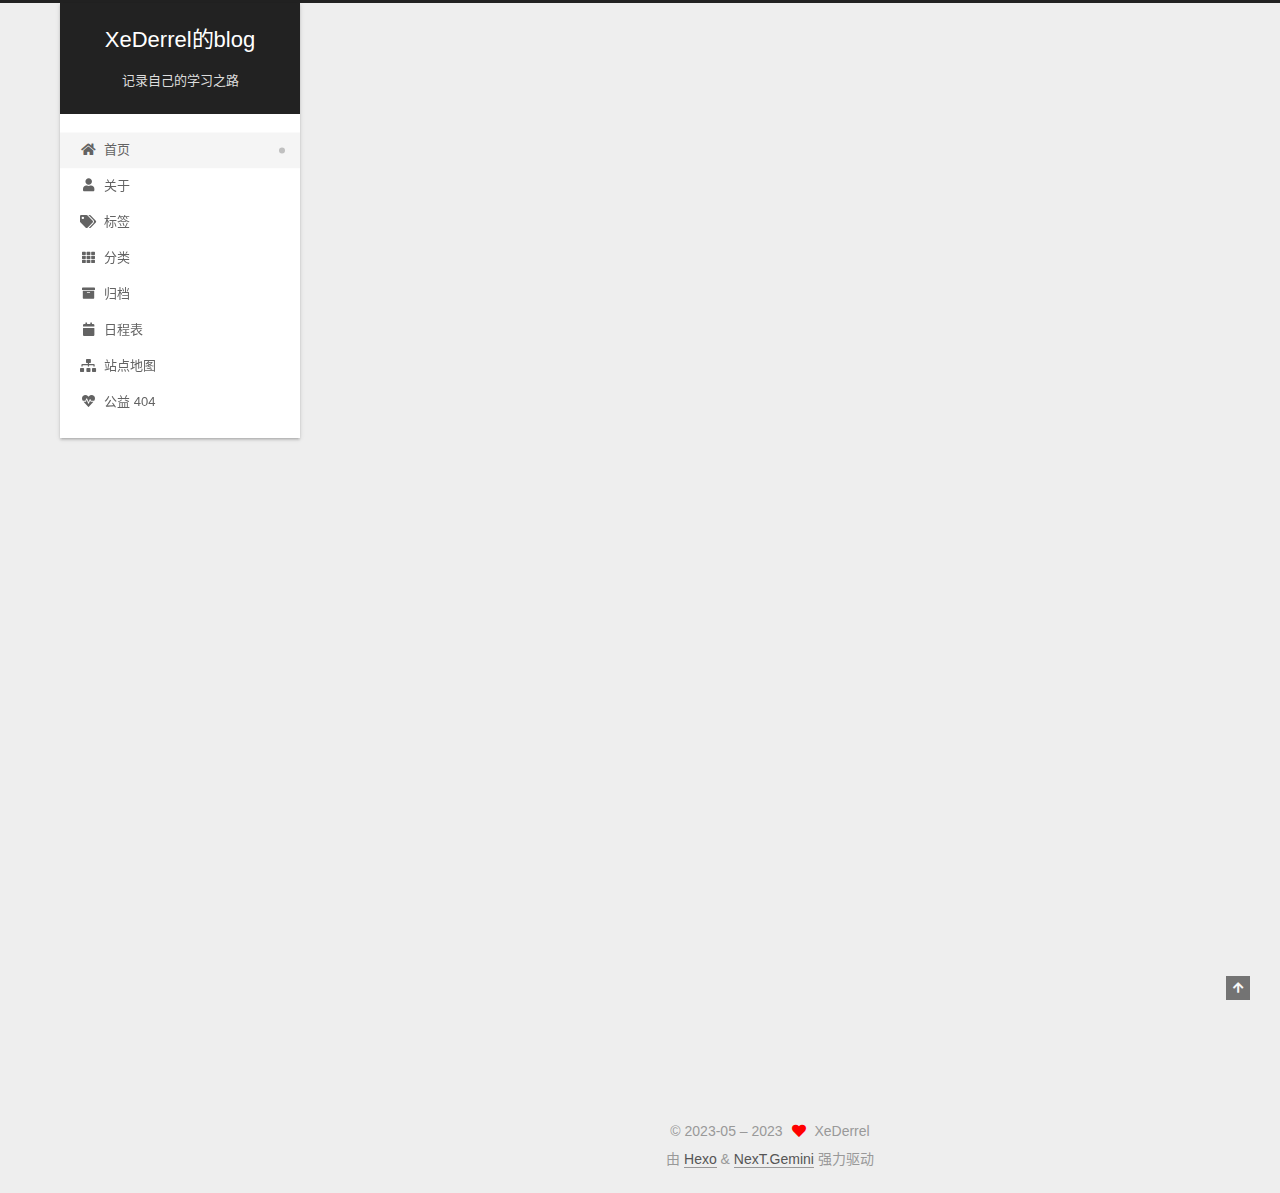
==== index.html @ 1aca056d "Site updated: 2023-05-08 15:03:20" ====
<!DOCTYPE html>
<html lang="zh-CN">
<head>
  <meta charset="UTF-8">
<meta name="viewport" content="width=device-width, initial-scale=1, maximum-scale=2">
<meta name="theme-color" content="#222">
<meta name="generator" content="Hexo 6.3.0">
  <link rel="apple-touch-icon" sizes="180x180" href="/images/apple-touch-icon-next.png">
  <link rel="icon" type="image/png" sizes="32x32" href="/images/favicon-32x32-next.png">
  <link rel="icon" type="image/png" sizes="16x16" href="/images/favicon-16x16-next.png">
  <link rel="mask-icon" href="/images/logo.svg" color="#222">

<link rel="stylesheet" href="/css/main.css">


<link rel="stylesheet" href="/lib/font-awesome/css/all.min.css">

<script id="hexo-configurations">
    var NexT = window.NexT || {};
    var CONFIG = {"hostname":"example.com","root":"/","scheme":"Gemini","version":"7.8.0","exturl":false,"sidebar":{"position":"left","display":"post","padding":18,"offset":12,"onmobile":false},"copycode":{"enable":false,"show_result":false,"style":null},"back2top":{"enable":true,"sidebar":false,"scrollpercent":false},"bookmark":{"enable":false,"color":"#222","save":"auto"},"fancybox":false,"mediumzoom":false,"lazyload":false,"pangu":false,"comments":{"style":"tabs","active":null,"storage":true,"lazyload":false,"nav":null},"algolia":{"hits":{"per_page":10},"labels":{"input_placeholder":"Search for Posts","hits_empty":"We didn't find any results for the search: ${query}","hits_stats":"${hits} results found in ${time} ms"}},"localsearch":{"enable":false,"trigger":"auto","top_n_per_article":1,"unescape":false,"preload":false},"motion":{"enable":true,"async":false,"transition":{"post_block":"fadeIn","post_header":"slideDownIn","post_body":"slideDownIn","coll_header":"slideLeftIn","sidebar":"slideUpIn"}}};
  </script>

  <meta name="description" content="坚持才是王道，沉淀！！！">
<meta property="og:type" content="website">
<meta property="og:title" content="XeDerrel的blog">
<meta property="og:url" content="http://example.com/index.html">
<meta property="og:site_name" content="XeDerrel的blog">
<meta property="og:description" content="坚持才是王道，沉淀！！！">
<meta property="og:locale" content="zh_CN">
<meta property="article:author" content="XeDerrel">
<meta name="twitter:card" content="summary">

<link rel="canonical" href="http://example.com/">


<script id="page-configurations">
  // https://hexo.io/docs/variables.html
  CONFIG.page = {
    sidebar: "",
    isHome : true,
    isPost : false,
    lang   : 'zh-CN'
  };
</script>

  <title>XeDerrel的blog</title>
  






  <noscript>
  <style>
  .use-motion .brand,
  .use-motion .menu-item,
  .sidebar-inner,
  .use-motion .post-block,
  .use-motion .pagination,
  .use-motion .comments,
  .use-motion .post-header,
  .use-motion .post-body,
  .use-motion .collection-header { opacity: initial; }

  .use-motion .site-title,
  .use-motion .site-subtitle {
    opacity: initial;
    top: initial;
  }

  .use-motion .logo-line-before i { left: initial; }
  .use-motion .logo-line-after i { right: initial; }
  </style>
</noscript>

</head>

<body itemscope itemtype="http://schema.org/WebPage">
  <div class="container use-motion">
    <div class="headband"></div>

    <header class="header" itemscope itemtype="http://schema.org/WPHeader">
      <div class="header-inner"><div class="site-brand-container">
  <div class="site-nav-toggle">
    <div class="toggle" aria-label="切换导航栏">
      <span class="toggle-line toggle-line-first"></span>
      <span class="toggle-line toggle-line-middle"></span>
      <span class="toggle-line toggle-line-last"></span>
    </div>
  </div>

  <div class="site-meta">

    <a href="/" class="brand" rel="start">
      <span class="logo-line-before"><i></i></span>
      <h1 class="site-title">XeDerrel的blog</h1>
      <span class="logo-line-after"><i></i></span>
    </a>
      <p class="site-subtitle" itemprop="description">记录自己的学习之路</p>
  </div>

  <div class="site-nav-right">
    <div class="toggle popup-trigger">
    </div>
  </div>
</div>




<nav class="site-nav">
  <ul id="menu" class="main-menu menu">
        <li class="menu-item menu-item-home">

    <a href="/" rel="section"><i class="fa fa-home fa-fw"></i>首页</a>

  </li>
        <li class="menu-item menu-item-about">

    <a href="/about/" rel="section"><i class="fa fa-user fa-fw"></i>关于</a>

  </li>
        <li class="menu-item menu-item-tags">

    <a href="/tags/" rel="section"><i class="fa fa-tags fa-fw"></i>标签</a>

  </li>
        <li class="menu-item menu-item-categories">

    <a href="/categories/" rel="section"><i class="fa fa-th fa-fw"></i>分类</a>

  </li>
        <li class="menu-item menu-item-archives">

    <a href="/archives/" rel="section"><i class="fa fa-archive fa-fw"></i>归档</a>

  </li>
        <li class="menu-item menu-item-schedule">

    <a href="/schedule/" rel="section"><i class="fa fa-calendar fa-fw"></i>日程表</a>

  </li>
        <li class="menu-item menu-item-sitemap">

    <a href="/sitemap.xml" rel="section"><i class="fa fa-sitemap fa-fw"></i>站点地图</a>

  </li>
        <li class="menu-item menu-item-commonweal">

    <a href="/404/" rel="section"><i class="fa fa-heartbeat fa-fw"></i>公益 404</a>

  </li>
  </ul>
</nav>




</div>
    </header>

    
  <div class="back-to-top">
    <i class="fa fa-arrow-up"></i>
    <span>0%</span>
  </div>


    <main class="main">
      <div class="main-inner">
        <div class="content-wrap">
          

          <div class="content index posts-expand">
            
      
  
  
  <article itemscope itemtype="http://schema.org/Article" class="post-block" lang="zh-CN">
    <link itemprop="mainEntityOfPage" href="http://example.com/2023/05/08/hello-world/">

    <span hidden itemprop="author" itemscope itemtype="http://schema.org/Person">
      <meta itemprop="image" content="/images/avatar.gif">
      <meta itemprop="name" content="XeDerrel">
      <meta itemprop="description" content="坚持才是王道，沉淀！！！">
    </span>

    <span hidden itemprop="publisher" itemscope itemtype="http://schema.org/Organization">
      <meta itemprop="name" content="XeDerrel的blog">
    </span>
      <header class="post-header">
        <h2 class="post-title" itemprop="name headline">
          
            <a href="/2023/05/08/hello-world/" class="post-title-link" itemprop="url">Hello World</a>
        </h2>

        <div class="post-meta">
            <span class="post-meta-item">
              <span class="post-meta-item-icon">
                <i class="far fa-calendar"></i>
              </span>
              <span class="post-meta-item-text">发表于</span>

              <time title="创建时间：2023-05-08 13:26:46" itemprop="dateCreated datePublished" datetime="2023-05-08T13:26:46+08:00">2023-05-08</time>
            </span>

          

        </div>
      </header>

    
    
    
    <div class="post-body" itemprop="articleBody">

      
          <p>Welcome to <a target="_blank" rel="noopener" href="https://hexo.io/">Hexo</a>! This is your very first post. Check <a target="_blank" rel="noopener" href="https://hexo.io/docs/">documentation</a> for more info. If you get any problems when using Hexo, you can find the answer in <a target="_blank" rel="noopener" href="https://hexo.io/docs/troubleshooting.html">troubleshooting</a> or you can ask me on <a target="_blank" rel="noopener" href="https://github.com/hexojs/hexo/issues">GitHub</a>.</p>
<h2 id="Quick-Start"><a href="#Quick-Start" class="headerlink" title="Quick Start"></a>Quick Start</h2><h3 id="Create-a-new-post"><a href="#Create-a-new-post" class="headerlink" title="Create a new post"></a>Create a new post</h3><figure class="highlight bash"><table><tr><td class="gutter"><pre><span class="line">1</span><br></pre></td><td class="code"><pre><span class="line">$ hexo new <span class="string">&quot;My New Post&quot;</span></span><br></pre></td></tr></table></figure>

<p>More info: <a target="_blank" rel="noopener" href="https://hexo.io/docs/writing.html">Writing</a></p>
<h3 id="Run-server"><a href="#Run-server" class="headerlink" title="Run server"></a>Run server</h3><figure class="highlight bash"><table><tr><td class="gutter"><pre><span class="line">1</span><br></pre></td><td class="code"><pre><span class="line">$ hexo server</span><br></pre></td></tr></table></figure>

<p>More info: <a target="_blank" rel="noopener" href="https://hexo.io/docs/server.html">Server</a></p>
<h3 id="Generate-static-files"><a href="#Generate-static-files" class="headerlink" title="Generate static files"></a>Generate static files</h3><figure class="highlight bash"><table><tr><td class="gutter"><pre><span class="line">1</span><br></pre></td><td class="code"><pre><span class="line">$ hexo generate</span><br></pre></td></tr></table></figure>

<p>More info: <a target="_blank" rel="noopener" href="https://hexo.io/docs/generating.html">Generating</a></p>
<h3 id="Deploy-to-remote-sites"><a href="#Deploy-to-remote-sites" class="headerlink" title="Deploy to remote sites"></a>Deploy to remote sites</h3><figure class="highlight bash"><table><tr><td class="gutter"><pre><span class="line">1</span><br></pre></td><td class="code"><pre><span class="line">$ hexo deploy</span><br></pre></td></tr></table></figure>

<p>More info: <a target="_blank" rel="noopener" href="https://hexo.io/docs/one-command-deployment.html">Deployment</a></p>

      
    </div>

    
    
    
      <footer class="post-footer">
        <div class="post-eof"></div>
      </footer>
  </article>
  
  
  


  



          </div>
          

<script>
  window.addEventListener('tabs:register', () => {
    let { activeClass } = CONFIG.comments;
    if (CONFIG.comments.storage) {
      activeClass = localStorage.getItem('comments_active') || activeClass;
    }
    if (activeClass) {
      let activeTab = document.querySelector(`a[href="#comment-${activeClass}"]`);
      if (activeTab) {
        activeTab.click();
      }
    }
  });
  if (CONFIG.comments.storage) {
    window.addEventListener('tabs:click', event => {
      if (!event.target.matches('.tabs-comment .tab-content .tab-pane')) return;
      let commentClass = event.target.classList[1];
      localStorage.setItem('comments_active', commentClass);
    });
  }
</script>

        </div>
          
  
  <div class="toggle sidebar-toggle">
    <span class="toggle-line toggle-line-first"></span>
    <span class="toggle-line toggle-line-middle"></span>
    <span class="toggle-line toggle-line-last"></span>
  </div>

  <aside class="sidebar">
    <div class="sidebar-inner">

      <ul class="sidebar-nav motion-element">
        <li class="sidebar-nav-toc">
          文章目录
        </li>
        <li class="sidebar-nav-overview">
          站点概览
        </li>
      </ul>

      <!--noindex-->
      <div class="post-toc-wrap sidebar-panel">
      </div>
      <!--/noindex-->

      <div class="site-overview-wrap sidebar-panel">
        <div class="site-author motion-element" itemprop="author" itemscope itemtype="http://schema.org/Person">
    <img class="site-author-image" itemprop="image" alt="XeDerrel"
      src="/images/avatar.gif">
  <p class="site-author-name" itemprop="name">XeDerrel</p>
  <div class="site-description" itemprop="description">坚持才是王道，沉淀！！！</div>
</div>
<div class="site-state-wrap motion-element">
  <nav class="site-state">
      <div class="site-state-item site-state-posts">
          <a href="/archives/">
        
          <span class="site-state-item-count">1</span>
          <span class="site-state-item-name">日志</span>
        </a>
      </div>
  </nav>
</div>



      </div>

    </div>
  </aside>
  <div id="sidebar-dimmer"></div>


      </div>
    </main>

    <footer class="footer">
      <div class="footer-inner">
        

        

<div class="copyright">
  
  &copy; 2023-05 – 
  <span itemprop="copyrightYear">2023</span>
  <span class="with-love">
    <i class="fa fa-heart"></i>
  </span>
  <span class="author" itemprop="copyrightHolder">XeDerrel</span>
</div>
  <div class="powered-by">由 <a href="https://hexo.io/" class="theme-link" rel="noopener" target="_blank">Hexo</a> & <a href="https://theme-next.org/" class="theme-link" rel="noopener" target="_blank">NexT.Gemini</a> 强力驱动
  </div>

        








      </div>
    </footer>
  </div>

  
  <script src="/lib/anime.min.js"></script>
  <script src="/lib/velocity/velocity.min.js"></script>
  <script src="/lib/velocity/velocity.ui.min.js"></script>

<script src="/js/utils.js"></script>

<script src="/js/motion.js"></script>


<script src="/js/schemes/pisces.js"></script>


<script src="/js/next-boot.js"></script>




  















  

  

</body>
</html>
---- css/main.css ----
:root {
  --body-bg-color: #eee;
  --content-bg-color: #fff;
  --card-bg-color: #f5f5f5;
  --text-color: #555;
  --blockquote-color: #666;
  --link-color: #555;
  --link-hover-color: #222;
  --brand-color: #fff;
  --brand-hover-color: #fff;
  --table-row-odd-bg-color: #f9f9f9;
  --table-row-hover-bg-color: #f5f5f5;
  --menu-item-bg-color: #f5f5f5;
  --btn-default-bg: #fff;
  --btn-default-color: #555;
  --btn-default-border-color: #555;
  --btn-default-hover-bg: #222;
  --btn-default-hover-color: #fff;
  --btn-default-hover-border-color: #222;
}
html {
  line-height: 1.15; /* 1 */
  -webkit-text-size-adjust: 100%; /* 2 */
}
body {
  margin: 0;
}
main {
  display: block;
}
h1 {
  font-size: 2em;
  margin: 0.67em 0;
}
hr {
  box-sizing: content-box; /* 1 */
  height: 0; /* 1 */
  overflow: visible; /* 2 */
}
pre {
  font-family: monospace, monospace; /* 1 */
  font-size: 1em; /* 2 */
}
a {
  background: transparent;
}
abbr[title] {
  border-bottom: none; /* 1 */
  text-decoration: underline; /* 2 */
  text-decoration: underline dotted; /* 2 */
}
b,
strong {
  font-weight: bolder;
}
code,
kbd,
samp {
  font-family: monospace, monospace; /* 1 */
  font-size: 1em; /* 2 */
}
small {
  font-size: 80%;
}
sub,
sup {
  font-size: 75%;
  line-height: 0;
  position: relative;
  vertical-align: baseline;
}
sub {
  bottom: -0.25em;
}
sup {
  top: -0.5em;
}
img {
  border-style: none;
}
button,
input,
optgroup,
select,
textarea {
  font-family: inherit; /* 1 */
  font-size: 100%; /* 1 */
  line-height: 1.15; /* 1 */
  margin: 0; /* 2 */
}
button,
input {
/* 1 */
  overflow: visible;
}
button,
select {
/* 1 */
  text-transform: none;
}
button,
[type='button'],
[type='reset'],
[type='submit'] {
  -webkit-appearance: button;
}
button::-moz-focus-inner,
[type='button']::-moz-focus-inner,
[type='reset']::-moz-focus-inner,
[type='submit']::-moz-focus-inner {
  border-style: none;
  padding: 0;
}
button:-moz-focusring,
[type='button']:-moz-focusring,
[type='reset']:-moz-focusring,
[type='submit']:-moz-focusring {
  outline: 1px dotted ButtonText;
}
fieldset {
  padding: 0.35em 0.75em 0.625em;
}
legend {
  box-sizing: border-box; /* 1 */
  color: inherit; /* 2 */
  display: table; /* 1 */
  max-width: 100%; /* 1 */
  padding: 0; /* 3 */
  white-space: normal; /* 1 */
}
progress {
  vertical-align: baseline;
}
textarea {
  overflow: auto;
}
[type='checkbox'],
[type='radio'] {
  box-sizing: border-box; /* 1 */
  padding: 0; /* 2 */
}
[type='number']::-webkit-inner-spin-button,
[type='number']::-webkit-outer-spin-button {
  height: auto;
}
[type='search'] {
  outline-offset: -2px; /* 2 */
  -webkit-appearance: textfield; /* 1 */
}
[type='search']::-webkit-search-decoration {
  -webkit-appearance: none;
}
::-webkit-file-upload-button {
  font: inherit; /* 2 */
  -webkit-appearance: button; /* 1 */
}
details {
  display: block;
}
summary {
  display: list-item;
}
template {
  display: none;
}
[hidden] {
  display: none;
}
::selection {
  background: #262a30;
  color: #eee;
}
html,
body {
  height: 100%;
}
body {
  background: var(--body-bg-color);
  color: var(--text-color);
  font-family: 'Lato', "PingFang SC", "Microsoft YaHei", sans-serif;
  font-size: 1em;
  line-height: 2;
}
@media (max-width: 991px) {
  body {
    padding-left: 0 !important;
    padding-right: 0 !important;
  }
}
h1,
h2,
h3,
h4,
h5,
h6 {
  font-family: 'Lato', "PingFang SC", "Microsoft YaHei", sans-serif;
  font-weight: bold;
  line-height: 1.5;
  margin: 20px 0 15px;
}
h1 {
  font-size: 1.5em;
}
h2 {
  font-size: 1.375em;
}
h3 {
  font-size: 1.25em;
}
h4 {
  font-size: 1.125em;
}
h5 {
  font-size: 1em;
}
h6 {
  font-size: 0.875em;
}
p {
  margin: 0 0 20px 0;
}
a,
span.exturl {
  border-bottom: 1px solid #999;
  color: var(--link-color);
  outline: 0;
  text-decoration: none;
  overflow-wrap: break-word;
  word-wrap: break-word;
  cursor: pointer;
}
a:hover,
span.exturl:hover {
  border-bottom-color: var(--link-hover-color);
  color: var(--link-hover-color);
}
iframe,
img,
video {
  display: block;
  margin-left: auto;
  margin-right: auto;
  max-width: 100%;
}
hr {
  background-image: repeating-linear-gradient(-45deg, #ddd, #ddd 4px, transparent 4px, transparent 8px);
  border: 0;
  height: 3px;
  margin: 40px 0;
}
blockquote {
  border-left: 4px solid #ddd;
  color: var(--blockquote-color);
  margin: 0;
  padding: 0 15px;
}
blockquote cite::before {
  content: '-';
  padding: 0 5px;
}
dt {
  font-weight: bold;
}
dd {
  margin: 0;
  padding: 0;
}
kbd {
  background-color: #f5f5f5;
  background-image: linear-gradient(#eee, #fff, #eee);
  border: 1px solid #ccc;
  border-radius: 0.2em;
  box-shadow: 0.1em 0.1em 0.2em rgba(0,0,0,0.1);
  color: #555;
  font-family: inherit;
  padding: 0.1em 0.3em;
  white-space: nowrap;
}
.table-container {
  overflow: auto;
}
table {
  border-collapse: collapse;
  border-spacing: 0;
  font-size: 0.875em;
  margin: 0 0 20px 0;
  width: 100%;
}
tbody tr:nth-of-type(odd) {
  background: var(--table-row-odd-bg-color);
}
tbody tr:hover {
  background: var(--table-row-hover-bg-color);
}
caption,
th,
td {
  font-weight: normal;
  padding: 8px;
  vertical-align: middle;
}
th,
td {
  border: 1px solid #ddd;
  border-bottom: 3px solid #ddd;
}
th {
  font-weight: 700;
  padding-bottom: 10px;
}
td {
  border-bottom-width: 1px;
}
.btn {
  background: var(--btn-default-bg);
  border: 2px solid var(--btn-default-border-color);
  border-radius: 2px;
  color: var(--btn-default-color);
  display: inline-block;
  font-size: 0.875em;
  line-height: 2;
  padding: 0 20px;
  text-decoration: none;
  transition-property: background-color;
  transition-delay: 0s;
  transition-duration: 0.2s;
  transition-timing-function: ease-in-out;
}
.btn:hover {
  background: var(--btn-default-hover-bg);
  border-color: var(--btn-default-hover-border-color);
  color: var(--btn-default-hover-color);
}
.btn + .btn {
  margin: 0 0 8px 8px;
}
.btn .fa-fw {
  text-align: left;
  width: 1.285714285714286em;
}
.toggle {
  line-height: 0;
}
.toggle .toggle-line {
  background: #fff;
  display: inline-block;
  height: 2px;
  left: 0;
  position: relative;
  top: 0;
  transition: all 0.4s;
  vertical-align: top;
  width: 100%;
}
.toggle .toggle-line:not(:first-child) {
  margin-top: 3px;
}
.toggle.toggle-arrow .toggle-line-first {
  left: 50%;
  top: 2px;
  transform: rotate(45deg);
  width: 50%;
}
.toggle.toggle-arrow .toggle-line-middle {
  left: 2px;
  width: 90%;
}
.toggle.toggle-arrow .toggle-line-last {
  left: 50%;
  top: -2px;
  transform: rotate(-45deg);
  width: 50%;
}
.toggle.toggle-close .toggle-line-first {
  transform: rotate(-45deg);
  top: 5px;
}
.toggle.toggle-close .toggle-line-middle {
  opacity: 0;
}
.toggle.toggle-close .toggle-line-last {
  transform: rotate(45deg);
  top: -5px;
}
.highlight,
pre {
  background: #f7f7f7;
  color: #4d4d4c;
  line-height: 1.6;
  margin: 0 auto 20px;
}
pre,
code {
  font-family: consolas, Menlo, monospace, "PingFang SC", "Microsoft YaHei";
}
code {
  background: #eee;
  border-radius: 3px;
  color: #555;
  padding: 2px 4px;
  overflow-wrap: break-word;
  word-wrap: break-word;
}
.highlight *::selection {
  background: #d6d6d6;
}
.highlight pre {
  border: 0;
  margin: 0;
  padding: 10px 0;
}
.highlight table {
  border: 0;
  margin: 0;
  width: auto;
}
.highlight td {
  border: 0;
  padding: 0;
}
.highlight figcaption {
  background: #eff2f3;
  color: #4d4d4c;
  display: flex;
  font-size: 0.875em;
  justify-content: space-between;
  line-height: 1.2;
  padding: 0.5em;
}
.highlight figcaption a {
  color: #4d4d4c;
}
.highlight figcaption a:hover {
  border-bottom-color: #4d4d4c;
}
.highlight .gutter {
  -moz-user-select: none;
  -ms-user-select: none;
  -webkit-user-select: none;
  user-select: none;
}
.highlight .gutter pre {
  background: #eff2f3;
  color: #869194;
  padding-left: 10px;
  padding-right: 10px;
  text-align: right;
}
.highlight .code pre {
  background: #f7f7f7;
  padding-left: 10px;
  width: 100%;
}
.gist table {
  width: auto;
}
.gist table td {
  border: 0;
}
pre {
  overflow: auto;
  padding: 10px;
}
pre code {
  background: none;
  color: #4d4d4c;
  font-size: 0.875em;
  padding: 0;
  text-shadow: none;
}
pre .deletion {
  background: #fdd;
}
pre .addition {
  background: #dfd;
}
pre .meta {
  color: #eab700;
  -moz-user-select: none;
  -ms-user-select: none;
  -webkit-user-select: none;
  user-select: none;
}
pre .comment {
  color: #8e908c;
}
pre .variable,
pre .attribute,
pre .tag,
pre .name,
pre .regexp,
pre .ruby .constant,
pre .xml .tag .title,
pre .xml .pi,
pre .xml .doctype,
pre .html .doctype,
pre .css .id,
pre .css .class,
pre .css .pseudo {
  color: #c82829;
}
pre .number,
pre .preprocessor,
pre .built_in,
pre .builtin-name,
pre .literal,
pre .params,
pre .constant,
pre .command {
  color: #f5871f;
}
pre .ruby .class .title,
pre .css .rules .attribute,
pre .string,
pre .symbol,
pre .value,
pre .inheritance,
pre .header,
pre .ruby .symbol,
pre .xml .cdata,
pre .special,
pre .formula {
  color: #718c00;
}
pre .title,
pre .css .hexcolor {
  color: #3e999f;
}
pre .function,
pre .python .decorator,
pre .python .title,
pre .ruby .function .title,
pre .ruby .title .keyword,
pre .perl .sub,
pre .javascript .title,
pre .coffeescript .title {
  color: #4271ae;
}
pre .keyword,
pre .javascript .function {
  color: #8959a8;
}
.blockquote-center {
  border-left: none;
  margin: 40px 0;
  padding: 0;
  position: relative;
  text-align: center;
}
.blockquote-center .fa {
  display: block;
  opacity: 0.6;
  position: absolute;
  width: 100%;
}
.blockquote-center .fa-quote-left {
  border-top: 1px solid #ccc;
  text-align: left;
  top: -20px;
}
.blockquote-center .fa-quote-right {
  border-bottom: 1px solid #ccc;
  text-align: right;
  bottom: -20px;
}
.blockquote-center p,
.blockquote-center div {
  text-align: center;
}
.post-body .group-picture img {
  margin: 0 auto;
  padding: 0 3px;
}
.group-picture-row {
  margin-bottom: 6px;
  overflow: hidden;
}
.group-picture-column {
  float: left;
  margin-bottom: 10px;
}
.post-body .label {
  color: #555;
  display: inline;
  padding: 0 2px;
}
.post-body .label.default {
  background: #f0f0f0;
}
.post-body .label.primary {
  background: #efe6f7;
}
.post-body .label.info {
  background: #e5f2f8;
}
.post-body .label.success {
  background: #e7f4e9;
}
.post-body .label.warning {
  background: #fcf6e1;
}
.post-body .label.danger {
  background: #fae8eb;
}
.post-body .tabs {
  margin-bottom: 20px;
}
.post-body .tabs,
.tabs-comment {
  display: block;
  padding-top: 10px;
  position: relative;
}
.post-body .tabs ul.nav-tabs,
.tabs-comment ul.nav-tabs {
  display: flex;
  flex-wrap: wrap;
  margin: 0;
  margin-bottom: -1px;
  padding: 0;
}
@media (max-width: 413px) {
  .post-body .tabs ul.nav-tabs,
  .tabs-comment ul.nav-tabs {
    display: block;
    margin-bottom: 5px;
  }
}
.post-body .tabs ul.nav-tabs li.tab,
.tabs-comment ul.nav-tabs li.tab {
  border-bottom: 1px solid #ddd;
  border-left: 1px solid transparent;
  border-right: 1px solid transparent;
  border-top: 3px solid transparent;
  flex-grow: 1;
  list-style-type: none;
  border-radius: 0 0 0 0;
}
@media (max-width: 413px) {
  .post-body .tabs ul.nav-tabs li.tab,
  .tabs-comment ul.nav-tabs li.tab {
    border-bottom: 1px solid transparent;
    border-left: 3px solid transparent;
    border-right: 1px solid transparent;
    border-top: 1px solid transparent;
  }
}
@media (max-width: 413px) {
  .post-body .tabs ul.nav-tabs li.tab,
  .tabs-comment ul.nav-tabs li.tab {
    border-radius: 0;
  }
}
.post-body .tabs ul.nav-tabs li.tab a,
.tabs-comment ul.nav-tabs li.tab a {
  border-bottom: initial;
  display: block;
  line-height: 1.8;
  outline: 0;
  padding: 0.25em 0.75em;
  text-align: center;
  transition-delay: 0s;
  transition-duration: 0.2s;
  transition-timing-function: ease-out;
}
.post-body .tabs ul.nav-tabs li.tab a i,
.tabs-comment ul.nav-tabs li.tab a i {
  width: 1.285714285714286em;
}
.post-body .tabs ul.nav-tabs li.tab.active,
.tabs-comment ul.nav-tabs li.tab.active {
  border-bottom: 1px solid transparent;
  border-left: 1px solid #ddd;
  border-right: 1px solid #ddd;
  border-top: 3px solid #fc6423;
}
@media (max-width: 413px) {
  .post-body .tabs ul.nav-tabs li.tab.active,
  .tabs-comment ul.nav-tabs li.tab.active {
    border-bottom: 1px solid #ddd;
    border-left: 3px solid #fc6423;
    border-right: 1px solid #ddd;
    border-top: 1px solid #ddd;
  }
}
.post-body .tabs ul.nav-tabs li.tab.active a,
.tabs-comment ul.nav-tabs li.tab.active a {
  color: var(--link-color);
  cursor: default;
}
.post-body .tabs .tab-content .tab-pane,
.tabs-comment .tab-content .tab-pane {
  border: 1px solid #ddd;
  border-top: 0;
  padding: 20px 20px 0 20px;
  border-radius: 0;
}
.post-body .tabs .tab-content .tab-pane:not(.active),
.tabs-comment .tab-content .tab-pane:not(.active) {
  display: none;
}
.post-body .tabs .tab-content .tab-pane.active,
.tabs-comment .tab-content .tab-pane.active {
  display: block;
}
.post-body .tabs .tab-content .tab-pane.active:nth-of-type(1),
.tabs-comment .tab-content .tab-pane.active:nth-of-type(1) {
  border-radius: 0 0 0 0;
}
@media (max-width: 413px) {
  .post-body .tabs .tab-content .tab-pane.active:nth-of-type(1),
  .tabs-comment .tab-content .tab-pane.active:nth-of-type(1) {
    border-radius: 0;
  }
}
.post-body .note {
  border-radius: 3px;
  margin-bottom: 20px;
  padding: 1em;
  position: relative;
  border: 1px solid #eee;
  border-left-width: 5px;
}
.post-body .note h2,
.post-body .note h3,
.post-body .note h4,
.post-body .note h5,
.post-body .note h6 {
  margin-top: 0;
  border-bottom: initial;
  margin-bottom: 0;
  padding-top: 0;
}
.post-body .note p:first-child,
.post-body .note ul:first-child,
.post-body .note ol:first-child,
.post-body .note table:first-child,
.post-body .note pre:first-child,
.post-body .note blockquote:first-child,
.post-body .note img:first-child {
  margin-top: 0;
}
.post-body .note p:last-child,
.post-body .note ul:last-child,
.post-body .note ol:last-child,
.post-body .note table:last-child,
.post-body .note pre:last-child,
.post-body .note blockquote:last-child,
.post-body .note img:last-child {
  margin-bottom: 0;
}
.post-body .note.default {
  border-left-color: #777;
}
.post-body .note.default h2,
.post-body .note.default h3,
.post-body .note.default h4,
.post-body .note.default h5,
.post-body .note.default h6 {
  color: #777;
}
.post-body .note.primary {
  border-left-color: #6f42c1;
}
.post-body .note.primary h2,
.post-body .note.primary h3,
.post-body .note.primary h4,
.post-body .note.primary h5,
.post-body .note.primary h6 {
  color: #6f42c1;
}
.post-body .note.info {
  border-left-color: #428bca;
}
.post-body .note.info h2,
.post-body .note.info h3,
.post-body .note.info h4,
.post-body .note.info h5,
.post-body .note.info h6 {
  color: #428bca;
}
.post-body .note.success {
  border-left-color: #5cb85c;
}
.post-body .note.success h2,
.post-body .note.success h3,
.post-body .note.success h4,
.post-body .note.success h5,
.post-body .note.success h6 {
  color: #5cb85c;
}
.post-body .note.warning {
  border-left-color: #f0ad4e;
}
.post-body .note.warning h2,
.post-body .note.warning h3,
.post-body .note.warning h4,
.post-body .note.warning h5,
.post-body .note.warning h6 {
  color: #f0ad4e;
}
.post-body .note.danger {
  border-left-color: #d9534f;
}
.post-body .note.danger h2,
.post-body .note.danger h3,
.post-body .note.danger h4,
.post-body .note.danger h5,
.post-body .note.danger h6 {
  color: #d9534f;
}
.pagination .prev,
.pagination .next,
.pagination .page-number,
.pagination .space {
  display: inline-block;
  margin: 0 10px;
  padding: 0 11px;
  position: relative;
  top: -1px;
}
@media (max-width: 767px) {
  .pagination .prev,
  .pagination .next,
  .pagination .page-number,
  .pagination .space {
    margin: 0 5px;
  }
}
.pagination {
  border-top: 1px solid #eee;
  margin: 120px 0 0;
  text-align: center;
}
.pagination .prev,
.pagination .next,
.pagination .page-number {
  border-bottom: 0;
  border-top: 1px solid #eee;
  transition-property: border-color;
  transition-delay: 0s;
  transition-duration: 0.2s;
  transition-timing-function: ease-in-out;
}
.pagination .prev:hover,
.pagination .next:hover,
.pagination .page-number:hover {
  border-top-color: #222;
}
.pagination .space {
  margin: 0;
  padding: 0;
}
.pagination .prev {
  margin-left: 0;
}
.pagination .next {
  margin-right: 0;
}
.pagination .page-number.current {
  background: #ccc;
  border-top-color: #ccc;
  color: #fff;
}
@media (max-width: 767px) {
  .pagination {
    border-top: none;
  }
  .pagination .prev,
  .pagination .next,
  .pagination .page-number {
    border-bottom: 1px solid #eee;
    border-top: 0;
    margin-bottom: 10px;
    padding: 0 10px;
  }
  .pagination .prev:hover,
  .pagination .next:hover,
  .pagination .page-number:hover {
    border-bottom-color: #222;
  }
}
.comments {
  margin-top: 60px;
  overflow: hidden;
}
.comment-button-group {
  display: flex;
  flex-wrap: wrap-reverse;
  justify-content: center;
  margin: 1em 0;
}
.comment-button-group .comment-button {
  margin: 0.1em 0.2em;
}
.comment-button-group .comment-button.active {
  background: var(--btn-default-hover-bg);
  border-color: var(--btn-default-hover-border-color);
  color: var(--btn-default-hover-color);
}
.comment-position {
  display: none;
}
.comment-position.active {
  display: block;
}
.tabs-comment {
  background: var(--content-bg-color);
  margin-top: 4em;
  padding-top: 0;
}
.tabs-comment .comments {
  border: 0;
  box-shadow: none;
  margin-top: 0;
  padding-top: 0;
}
.container {
  min-height: 100%;
  position: relative;
}
.main-inner {
  margin: 0 auto;
  width: calc(100% - 20px);
}
@media (min-width: 1200px) {
  .main-inner {
    width: 1160px;
  }
}
@media (min-width: 1600px) {
  .main-inner {
    width: 73%;
  }
}
@media (max-width: 767px) {
  .content-wrap {
    padding: 0 20px;
  }
}
.header {
  background: transparent;
}
.header-inner {
  margin: 0 auto;
  width: calc(100% - 20px);
}
@media (min-width: 1200px) {
  .header-inner {
    width: 1160px;
  }
}
@media (min-width: 1600px) {
  .header-inner {
    width: 73%;
  }
}
.site-brand-container {
  display: flex;
  flex-shrink: 0;
  padding: 0 10px;
}
.headband {
  background: #222;
  height: 3px;
}
.site-meta {
  flex-grow: 1;
  text-align: center;
}
@media (max-width: 767px) {
  .site-meta {
    text-align: center;
  }
}
.brand {
  border-bottom: none;
  color: var(--brand-color);
  display: inline-block;
  line-height: 1.375em;
  padding: 0 40px;
  position: relative;
}
.brand:hover {
  color: var(--brand-hover-color);
}
.site-title {
  font-family: 'Lato', "PingFang SC", "Microsoft YaHei", sans-serif;
  font-size: 1.375em;
  font-weight: normal;
  margin: 0;
}
.site-subtitle {
  color: #ddd;
  font-size: 0.8125em;
  margin: 10px 0;
}
.use-motion .brand {
  opacity: 0;
}
.use-motion .site-title,
.use-motion .site-subtitle,
.use-motion .custom-logo-image {
  opacity: 0;
  position: relative;
  top: -10px;
}
.site-nav-toggle,
.site-nav-right {
  display: none;
}
@media (max-width: 767px) {
  .site-nav-toggle,
  .site-nav-right {
    display: flex;
    flex-direction: column;
    justify-content: center;
  }
}
.site-nav-toggle .toggle,
.site-nav-right .toggle {
  color: var(--text-color);
  padding: 10px;
  width: 22px;
}
.site-nav-toggle .toggle .toggle-line,
.site-nav-right .toggle .toggle-line {
  background: var(--text-color);
  border-radius: 1px;
}
.site-nav {
  display: block;
}
@media (max-width: 767px) {
  .site-nav {
    clear: both;
    display: none;
  }
}
.site-nav.site-nav-on {
  display: block;
}
.menu {
  margin-top: 20px;
  padding-left: 0;
  text-align: center;
}
.menu-item {
  display: inline-block;
  list-style: none;
  margin: 0 10px;
}
@media (max-width: 767px) {
  .menu-item {
    display: block;
    margin-top: 10px;
  }
  .menu-item.menu-item-search {
    display: none;
  }
}
.menu-item a,
.menu-item span.exturl {
  border-bottom: 0;
  display: block;
  font-size: 0.8125em;
  transition-property: border-color;
  transition-delay: 0s;
  transition-duration: 0.2s;
  transition-timing-function: ease-in-out;
}
@media (hover: none) {
  .menu-item a:hover,
  .menu-item span.exturl:hover {
    border-bottom-color: transparent !important;
  }
}
.menu-item .fa,
.menu-item .fab,
.menu-item .far,
.menu-item .fas {
  margin-right: 8px;
}
.menu-item .badge {
  display: inline-block;
  font-weight: bold;
  line-height: 1;
  margin-left: 0.35em;
  margin-top: 0.35em;
  text-align: center;
  white-space: nowrap;
}
@media (max-width: 767px) {
  .menu-item .badge {
    float: right;
    margin-left: 0;
  }
}
.menu-item-active a,
.menu .menu-item a:hover,
.menu .menu-item span.exturl:hover {
  background: var(--menu-item-bg-color);
}
.use-motion .menu-item {
  opacity: 0;
}
.sidebar {
  background: #222;
  bottom: 0;
  box-shadow: inset 0 2px 6px #000;
  position: fixed;
  top: 0;
}
@media (max-width: 991px) {
  .sidebar {
    display: none;
  }
}
.sidebar-inner {
  color: #999;
  padding: 18px 10px;
  text-align: center;
}
.cc-license {
  margin-top: 10px;
  text-align: center;
}
.cc-license .cc-opacity {
  border-bottom: none;
  opacity: 0.7;
}
.cc-license .cc-opacity:hover {
  opacity: 0.9;
}
.cc-license img {
  display: inline-block;
}
.site-author-image {
  border: 1px solid #eee;
  display: block;
  margin: 0 auto;
  max-width: 120px;
  padding: 2px;
}
.site-author-name {
  color: var(--text-color);
  font-weight: 600;
  margin: 0;
  text-align: center;
}
.site-description {
  color: #999;
  font-size: 0.8125em;
  margin-top: 0;
  text-align: center;
}
.links-of-author {
  margin-top: 15px;
}
.links-of-author a,
.links-of-author span.exturl {
  border-bottom-color: #555;
  display: inline-block;
  font-size: 0.8125em;
  margin-bottom: 10px;
  margin-right: 10px;
  vertical-align: middle;
}
.links-of-author a::before,
.links-of-author span.exturl::before {
  background: #fa3cbb;
  border-radius: 50%;
  content: ' ';
  display: inline-block;
  height: 4px;
  margin-right: 3px;
  vertical-align: middle;
  width: 4px;
}
.sidebar-button {
  margin-top: 15px;
}
.sidebar-button a {
  border: 1px solid #fc6423;
  border-radius: 4px;
  color: #fc6423;
  display: inline-block;
  padding: 0 15px;
}
.sidebar-button a .fa,
.sidebar-button a .fab,
.sidebar-button a .far,
.sidebar-button a .fas {
  margin-right: 5px;
}
.sidebar-button a:hover {
  background: #fc6423;
  border: 1px solid #fc6423;
  color: #fff;
}
.sidebar-button a:hover .fa,
.sidebar-button a:hover .fab,
.sidebar-button a:hover .far,
.sidebar-button a:hover .fas {
  color: #fff;
}
.links-of-blogroll {
  font-size: 0.8125em;
  margin-top: 10px;
}
.links-of-blogroll-title {
  font-size: 0.875em;
  font-weight: 600;
  margin-top: 0;
}
.links-of-blogroll-list {
  list-style: none;
  margin: 0;
  padding: 0;
}
#sidebar-dimmer {
  display: none;
}
@media (max-width: 767px) {
  #sidebar-dimmer {
    background: #000;
    display: block;
    height: 100%;
    left: 100%;
    opacity: 0;
    position: fixed;
    top: 0;
    width: 100%;
    z-index: 1100;
  }
  .sidebar-active + #sidebar-dimmer {
    opacity: 0.7;
    transform: translateX(-100%);
    transition: opacity 0.5s;
  }
}
.sidebar-nav {
  margin: 0;
  padding-bottom: 20px;
  padding-left: 0;
}
.sidebar-nav li {
  border-bottom: 1px solid transparent;
  color: var(--text-color);
  cursor: pointer;
  display: inline-block;
  font-size: 0.875em;
}
.sidebar-nav li.sidebar-nav-overview {
  margin-left: 10px;
}
.sidebar-nav li:hover {
  color: #fc6423;
}
.sidebar-nav .sidebar-nav-active {
  border-bottom-color: #fc6423;
  color: #fc6423;
}
.sidebar-nav .sidebar-nav-active:hover {
  color: #fc6423;
}
.sidebar-panel {
  display: none;
  overflow-x: hidden;
  overflow-y: auto;
}
.sidebar-panel-active {
  display: block;
}
.sidebar-toggle {
  background: #222;
  bottom: 45px;
  cursor: pointer;
  height: 14px;
  left: 30px;
  padding: 5px;
  position: fixed;
  width: 14px;
  z-index: 1300;
}
@media (max-width: 991px) {
  .sidebar-toggle {
    left: 20px;
    opacity: 0.8;
    display: none;
  }
}
.sidebar-toggle:hover .toggle-line {
  background: #fc6423;
}
.post-toc {
  font-size: 0.875em;
}
.post-toc ol {
  list-style: none;
  margin: 0;
  padding: 0 2px 5px 10px;
  text-align: left;
}
.post-toc ol > ol {
  padding-left: 0;
}
.post-toc ol a {
  transition-property: all;
  transition-delay: 0s;
  transition-duration: 0.2s;
  transition-timing-function: ease-in-out;
}
.post-toc .nav-item {
  line-height: 1.8;
  overflow: hidden;
  text-overflow: ellipsis;
  white-space: nowrap;
}
.post-toc .nav .nav-child {
  display: none;
}
.post-toc .nav .active > .nav-child {
  display: block;
}
.post-toc .nav .active-current > .nav-child {
  display: block;
}
.post-toc .nav .active-current > .nav-child > .nav-item {
  display: block;
}
.post-toc .nav .active > a {
  border-bottom-color: #fc6423;
  color: #fc6423;
}
.post-toc .nav .active-current > a {
  color: #fc6423;
}
.post-toc .nav .active-current > a:hover {
  color: #fc6423;
}
.site-state {
  display: flex;
  justify-content: center;
  line-height: 1.4;
  margin-top: 10px;
  overflow: hidden;
  text-align: center;
  white-space: nowrap;
}
.site-state-item {
  padding: 0 15px;
}
.site-state-item:not(:first-child) {
  border-left: 1px solid #eee;
}
.site-state-item a {
  border-bottom: none;
}
.site-state-item-count {
  display: block;
  font-size: 1em;
  font-weight: 600;
  text-align: center;
}
.site-state-item-name {
  color: #999;
  font-size: 0.8125em;
}
.footer {
  color: #999;
  font-size: 0.875em;
  padding: 20px 0;
}
.footer.footer-fixed {
  bottom: 0;
  left: 0;
  position: absolute;
  right: 0;
}
.footer-inner {
  box-sizing: border-box;
  margin: 0 auto;
  text-align: center;
  width: calc(100% - 20px);
}
@media (min-width: 1200px) {
  .footer-inner {
    width: 1160px;
  }
}
@media (min-width: 1600px) {
  .footer-inner {
    width: 73%;
  }
}
.languages {
  display: inline-block;
  font-size: 1.125em;
  position: relative;
}
.languages .lang-select-label span {
  margin: 0 0.5em;
}
.languages .lang-select {
  height: 100%;
  left: 0;
  opacity: 0;
  position: absolute;
  top: 0;
  width: 100%;
}
.with-love {
  color: #ff0000;
  display: inline-block;
  margin: 0 5px;
}
.powered-by,
.theme-info {
  display: inline-block;
}
@-moz-keyframes iconAnimate {
  0%, 100% {
    transform: scale(1);
  }
  10%, 30% {
    transform: scale(0.9);
  }
  20%, 40%, 60%, 80% {
    transform: scale(1.1);
  }
  50%, 70% {
    transform: scale(1.1);
  }
}
@-webkit-keyframes iconAnimate {
  0%, 100% {
    transform: scale(1);
  }
  10%, 30% {
    transform: scale(0.9);
  }
  20%, 40%, 60%, 80% {
    transform: scale(1.1);
  }
  50%, 70% {
    transform: scale(1.1);
  }
}
@-o-keyframes iconAnimate {
  0%, 100% {
    transform: scale(1);
  }
  10%, 30% {
    transform: scale(0.9);
  }
  20%, 40%, 60%, 80% {
    transform: scale(1.1);
  }
  50%, 70% {
    transform: scale(1.1);
  }
}
@keyframes iconAnimate {
  0%, 100% {
    transform: scale(1);
  }
  10%, 30% {
    transform: scale(0.9);
  }
  20%, 40%, 60%, 80% {
    transform: scale(1.1);
  }
  50%, 70% {
    transform: scale(1.1);
  }
}
.back-to-top {
  font-size: 12px;
  text-align: center;
  transition-delay: 0s;
  transition-duration: 0.2s;
  transition-timing-function: ease-in-out;
}
.back-to-top {
  background: #222;
  bottom: -100px;
  box-sizing: border-box;
  color: #fff;
  cursor: pointer;
  left: 30px;
  opacity: 0.6;
  padding: 0 6px;
  position: fixed;
  transition-property: bottom;
  z-index: 1300;
  width: 24px;
}
.back-to-top span {
  display: none;
}
.back-to-top:hover {
  color: #fc6423;
}
.back-to-top.back-to-top-on {
  bottom: 30px;
}
@media (max-width: 991px) {
  .back-to-top {
    left: 20px;
    opacity: 0.8;
  }
}
.post-body {
  font-family: 'Lato', "PingFang SC", "Microsoft YaHei", sans-serif;
  overflow-wrap: break-word;
  word-wrap: break-word;
}
@media (min-width: 1200px) {
  .post-body {
    font-size: 1.125em;
  }
}
.post-body .exturl .fa {
  font-size: 0.875em;
  margin-left: 4px;
}
.post-body .image-caption,
.post-body .figure .caption {
  color: #999;
  font-size: 0.875em;
  font-weight: bold;
  line-height: 1;
  margin: -20px auto 15px;
  text-align: center;
}
.post-sticky-flag {
  display: inline-block;
  transform: rotate(30deg);
}
.post-button {
  margin-top: 40px;
  text-align: center;
}
.use-motion .post-block,
.use-motion .pagination,
.use-motion .comments {
  opacity: 0;
}
.use-motion .post-header {
  opacity: 0;
}
.use-motion .post-body {
  opacity: 0;
}
.use-motion .collection-header {
  opacity: 0;
}
.posts-collapse {
  margin-left: 35px;
  position: relative;
}
@media (max-width: 767px) {
  .posts-collapse {
    margin-left: 0px;
    margin-right: 0px;
  }
}
.posts-collapse .collection-title {
  font-size: 1.125em;
  position: relative;
}
.posts-collapse .collection-title::before {
  background: #999;
  border: 1px solid #fff;
  border-radius: 50%;
  content: ' ';
  height: 10px;
  left: 0;
  margin-left: -6px;
  margin-top: -4px;
  position: absolute;
  top: 50%;
  width: 10px;
}
.posts-collapse .collection-year {
  font-size: 1.5em;
  font-weight: bold;
  margin: 60px 0;
  position: relative;
}
.posts-collapse .collection-year::before {
  background: #bbb;
  border-radius: 50%;
  content: ' ';
  height: 8px;
  left: 0;
  margin-left: -4px;
  margin-top: -4px;
  position: absolute;
  top: 50%;
  width: 8px;
}
.posts-collapse .collection-header {
  display: block;
  margin: 0 0 0 20px;
}
.posts-collapse .collection-header small {
  color: #bbb;
  margin-left: 5px;
}
.posts-collapse .post-header {
  border-bottom: 1px dashed #ccc;
  margin: 30px 0;
  padding-left: 15px;
  position: relative;
  transition-property: border;
  transition-delay: 0s;
  transition-duration: 0.2s;
  transition-timing-function: ease-in-out;
}
.posts-collapse .post-header::before {
  background: #bbb;
  border: 1px solid #fff;
  border-radius: 50%;
  content: ' ';
  height: 6px;
  left: 0;
  margin-left: -4px;
  position: absolute;
  top: 0.75em;
  transition-property: background;
  width: 6px;
  transition-delay: 0s;
  transition-duration: 0.2s;
  transition-timing-function: ease-in-out;
}
.posts-collapse .post-header:hover {
  border-bottom-color: #666;
}
.posts-collapse .post-header:hover::before {
  background: #222;
}
.posts-collapse .post-meta {
  display: inline;
  font-size: 0.75em;
  margin-right: 10px;
}
.posts-collapse .post-title {
  display: inline;
}
.posts-collapse .post-title a,
.posts-collapse .post-title span.exturl {
  border-bottom: none;
  color: var(--link-color);
}
.posts-collapse .post-title .fa-external-link-alt {
  font-size: 0.875em;
  margin-left: 5px;
}
.posts-collapse::before {
  background: #f5f5f5;
  content: ' ';
  height: 100%;
  left: 0;
  margin-left: -2px;
  position: absolute;
  top: 1.25em;
  width: 4px;
}
.post-eof {
  background: #ccc;
  height: 1px;
  margin: 80px auto 60px;
  text-align: center;
  width: 8%;
}
.post-block:last-of-type .post-eof {
  display: none;
}
.content {
  padding-top: 40px;
}
@media (min-width: 992px) {
  .post-body {
    text-align: justify;
  }
}
@media (max-width: 991px) {
  .post-body {
    text-align: justify;
  }
}
.post-body h1,
.post-body h2,
.post-body h3,
.post-body h4,
.post-body h5,
.post-body h6 {
  padding-top: 10px;
}
.post-body h1 .header-anchor,
.post-body h2 .header-anchor,
.post-body h3 .header-anchor,
.post-body h4 .header-anchor,
.post-body h5 .header-anchor,
.post-body h6 .header-anchor {
  border-bottom-style: none;
  color: #ccc;
  float: right;
  margin-left: 10px;
  visibility: hidden;
}
.post-body h1 .header-anchor:hover,
.post-body h2 .header-anchor:hover,
.post-body h3 .header-anchor:hover,
.post-body h4 .header-anchor:hover,
.post-body h5 .header-anchor:hover,
.post-body h6 .header-anchor:hover {
  color: inherit;
}
.post-body h1:hover .header-anchor,
.post-body h2:hover .header-anchor,
.post-body h3:hover .header-anchor,
.post-body h4:hover .header-anchor,
.post-body h5:hover .header-anchor,
.post-body h6:hover .header-anchor {
  visibility: visible;
}
.post-body iframe,
.post-body img,
.post-body video {
  margin-bottom: 20px;
}
.post-body .video-container {
  height: 0;
  margin-bottom: 20px;
  overflow: hidden;
  padding-top: 75%;
  position: relative;
  width: 100%;
}
.post-body .video-container iframe,
.post-body .video-container object,
.post-body .video-container embed {
  height: 100%;
  left: 0;
  margin: 0;
  position: absolute;
  top: 0;
  width: 100%;
}
.post-gallery {
  align-items: center;
  display: grid;
  grid-gap: 10px;
  grid-template-columns: 1fr 1fr 1fr;
  margin-bottom: 20px;
}
@media (max-width: 767px) {
  .post-gallery {
    grid-template-columns: 1fr 1fr;
  }
}
.post-gallery a {
  border: 0;
}
.post-gallery img {
  margin: 0;
}
.posts-expand .post-header {
  font-size: 1.125em;
}
.posts-expand .post-title {
  font-size: 1.5em;
  font-weight: normal;
  margin: initial;
  text-align: center;
  overflow-wrap: break-word;
  word-wrap: break-word;
}
.posts-expand .post-title-link {
  border-bottom: none;
  color: var(--link-color);
  display: inline-block;
  position: relative;
  vertical-align: top;
}
.posts-expand .post-title-link::before {
  background: var(--link-color);
  bottom: 0;
  content: '';
  height: 2px;
  left: 0;
  position: absolute;
  transform: scaleX(0);
  visibility: hidden;
  width: 100%;
  transition-delay: 0s;
  transition-duration: 0.2s;
  transition-timing-function: ease-in-out;
}
.posts-expand .post-title-link:hover::before {
  transform: scaleX(1);
  visibility: visible;
}
.posts-expand .post-title-link .fa-external-link-alt {
  font-size: 0.875em;
  margin-left: 5px;
}
.posts-expand .post-meta {
  color: #999;
  font-family: 'Lato', "PingFang SC", "Microsoft YaHei", sans-serif;
  font-size: 0.75em;
  margin: 3px 0 60px 0;
  text-align: center;
}
.posts-expand .post-meta .post-description {
  font-size: 0.875em;
  margin-top: 2px;
}
.posts-expand .post-meta time {
  border-bottom: 1px dashed #999;
  cursor: pointer;
}
.post-meta .post-meta-item + .post-meta-item::before {
  content: '|';
  margin: 0 0.5em;
}
.post-meta-divider {
  margin: 0 0.5em;
}
.post-meta-item-icon {
  margin-right: 3px;
}
@media (max-width: 991px) {
  .post-meta-item-icon {
    display: inline-block;
  }
}
@media (max-width: 991px) {
  .post-meta-item-text {
    display: none;
  }
}
.post-nav {
  border-top: 1px solid #eee;
  display: flex;
  justify-content: space-between;
  margin-top: 15px;
  padding: 10px 5px 0;
}
.post-nav-item {
  flex: 1;
}
.post-nav-item a {
  border-bottom: none;
  display: block;
  font-size: 0.875em;
  line-height: 1.6;
  position: relative;
}
.post-nav-item a:active {
  top: 2px;
}
.post-nav-item .fa {
  font-size: 0.75em;
}
.post-nav-item:first-child {
  margin-right: 15px;
}
.post-nav-item:first-child .fa {
  margin-right: 5px;
}
.post-nav-item:last-child {
  margin-left: 15px;
  text-align: right;
}
.post-nav-item:last-child .fa {
  margin-left: 5px;
}
.rtl.post-body p,
.rtl.post-body a,
.rtl.post-body h1,
.rtl.post-body h2,
.rtl.post-body h3,
.rtl.post-body h4,
.rtl.post-body h5,
.rtl.post-body h6,
.rtl.post-body li,
.rtl.post-body ul,
.rtl.post-body ol {
  direction: rtl;
  font-family: UKIJ Ekran;
}
.rtl.post-title {
  font-family: UKIJ Ekran;
}
.post-tags {
  margin-top: 40px;
  text-align: center;
}
.post-tags a {
  display: inline-block;
  font-size: 0.8125em;
}
.post-tags a:not(:last-child) {
  margin-right: 10px;
}
.post-widgets {
  border-top: 1px solid #eee;
  margin-top: 15px;
  text-align: center;
}
.wp_rating {
  height: 20px;
  line-height: 20px;
  margin-top: 10px;
  padding-top: 6px;
  text-align: center;
}
.social-like {
  display: flex;
  font-size: 0.875em;
  justify-content: center;
  text-align: center;
}
.reward-container {
  margin: 20px auto;
  padding: 10px 0;
  text-align: center;
  width: 90%;
}
.reward-container button {
  background: transparent;
  border: 1px solid #fc6423;
  border-radius: 0;
  color: #fc6423;
  cursor: pointer;
  line-height: 2;
  outline: 0;
  padding: 0 15px;
  vertical-align: text-top;
}
.reward-container button:hover {
  background: #fc6423;
  border: 1px solid transparent;
  color: #fa9366;
}
#qr {
  padding-top: 20px;
}
#qr a {
  border: 0;
}
#qr img {
  display: inline-block;
  margin: 0.8em 2em 0 2em;
  max-width: 100%;
  width: 180px;
}
#qr p {
  text-align: center;
}
.category-all-page .category-all-title {
  text-align: center;
}
.category-all-page .category-all {
  margin-top: 20px;
}
.category-all-page .category-list {
  list-style: none;
  margin: 0;
  padding: 0;
}
.category-all-page .category-list-item {
  margin: 5px 10px;
}
.category-all-page .category-list-count {
  color: #bbb;
}
.category-all-page .category-list-count::before {
  content: ' (';
  display: inline;
}
.category-all-page .category-list-count::after {
  content: ') ';
  display: inline;
}
.category-all-page .category-list-child {
  padding-left: 10px;
}
.event-list {
  padding: 0;
}
.event-list hr {
  background: #222;
  margin: 20px 0 45px 0;
}
.event-list hr::after {
  background: #222;
  color: #fff;
  content: 'NOW';
  display: inline-block;
  font-weight: bold;
  padding: 0 5px;
  text-align: right;
}
.event-list .event {
  background: #222;
  margin: 20px 0;
  min-height: 40px;
  padding: 15px 0 15px 10px;
}
.event-list .event .event-summary {
  color: #fff;
  margin: 0;
  padding-bottom: 3px;
}
.event-list .event .event-summary::before {
  animation: dot-flash 1s alternate infinite ease-in-out;
  color: #fff;
  content: '\f111';
  display: inline-block;
  font-size: 10px;
  margin-right: 25px;
  vertical-align: middle;
  font-family: 'Font Awesome 5 Free';
  font-weight: 900;
}
.event-list .event .event-relative-time {
  color: #bbb;
  display: inline-block;
  font-size: 12px;
  font-weight: normal;
  padding-left: 12px;
}
.event-list .event .event-details {
  color: #fff;
  display: block;
  line-height: 18px;
  margin-left: 56px;
  padding-bottom: 6px;
  padding-top: 3px;
  text-indent: -24px;
}
.event-list .event .event-details::before {
  color: #fff;
  display: inline-block;
  margin-right: 9px;
  text-align: center;
  text-indent: 0;
  width: 14px;
  font-family: 'Font Awesome 5 Free';
  font-weight: 900;
}
.event-list .event .event-details.event-location::before {
  content: '\f041';
}
.event-list .event .event-details.event-duration::before {
  content: '\f017';
}
.event-list .event-past {
  background: #f5f5f5;
}
.event-list .event-past .event-summary,
.event-list .event-past .event-details {
  color: #bbb;
  opacity: 0.9;
}
.event-list .event-past .event-summary::before,
.event-list .event-past .event-details::before {
  animation: none;
  color: #bbb;
}
@-moz-keyframes dot-flash {
  from {
    opacity: 1;
    transform: scale(1);
  }
  to {
    opacity: 0;
    transform: scale(0.8);
  }
}
@-webkit-keyframes dot-flash {
  from {
    opacity: 1;
    transform: scale(1);
  }
  to {
    opacity: 0;
    transform: scale(0.8);
  }
}
@-o-keyframes dot-flash {
  from {
    opacity: 1;
    transform: scale(1);
  }
  to {
    opacity: 0;
    transform: scale(0.8);
  }
}
@keyframes dot-flash {
  from {
    opacity: 1;
    transform: scale(1);
  }
  to {
    opacity: 0;
    transform: scale(0.8);
  }
}
ul.breadcrumb {
  font-size: 0.75em;
  list-style: none;
  margin: 1em 0;
  padding: 0 2em;
  text-align: center;
}
ul.breadcrumb li {
  display: inline;
}
ul.breadcrumb li + li::before {
  content: '/\00a0';
  font-weight: normal;
  padding: 0.5em;
}
ul.breadcrumb li + li:last-child {
  font-weight: bold;
}
.tag-cloud {
  text-align: center;
}
.tag-cloud a {
  display: inline-block;
  margin: 10px;
}
.tag-cloud a:hover {
  color: var(--link-hover-color) !important;
}
.header {
  margin: 0 auto;
  position: relative;
  width: calc(100% - 20px);
}
@media (min-width: 1200px) {
  .header {
    width: 1160px;
  }
}
@media (min-width: 1600px) {
  .header {
    width: 73%;
  }
}
@media (max-width: 991px) {
  .header {
    width: auto;
  }
}
.header-inner {
  background: var(--content-bg-color);
  border-radius: initial;
  box-shadow: 0 2px 2px 0 rgba(0,0,0,0.12), 0 3px 1px -2px rgba(0,0,0,0.06), 0 1px 5px 0 rgba(0,0,0,0.12);
  overflow: hidden;
  padding: 0;
  position: absolute;
  top: 0;
  width: 240px;
}
@media (min-width: 1200px) {
  .header-inner {
    width: 240px;
  }
}
@media (max-width: 991px) {
  .header-inner {
    border-radius: initial;
    position: relative;
    width: auto;
  }
}
.main-inner {
  align-items: flex-start;
  display: flex;
  justify-content: space-between;
  flex-direction: row-reverse;
}
@media (max-width: 991px) {
  .main-inner {
    width: auto;
  }
}
.content-wrap {
  background: var(--content-bg-color);
  border-radius: initial;
  box-shadow: 0 2px 2px 0 rgba(0,0,0,0.12), 0 3px 1px -2px rgba(0,0,0,0.06), 0 1px 5px 0 rgba(0,0,0,0.12);
  box-sizing: border-box;
  padding: 40px;
  width: calc(100% - 252px);
}
@media (max-width: 991px) {
  .content-wrap {
    border-radius: initial;
    padding: 20px;
    width: 100%;
  }
}
.footer-inner {
  padding-left: 260px;
}
.back-to-top {
  left: auto;
  right: 30px;
}
@media (max-width: 991px) {
  .back-to-top {
    right: 20px;
  }
}
@media (max-width: 991px) {
  .footer-inner {
    padding-left: 0;
    padding-right: 0;
    width: auto;
  }
}
.site-brand-container {
  background: #222;
}
@media (max-width: 991px) {
  .site-brand-container {
    box-shadow: 0 0 16px rgba(0,0,0,0.5);
  }
}
.site-meta {
  padding: 20px 0;
}
.brand {
  padding: 0;
}
.site-subtitle {
  margin: 10px 10px 0;
}
.custom-logo-image {
  margin-top: 20px;
}
@media (max-width: 991px) {
  .custom-logo-image {
    display: none;
  }
}
@media (min-width: 768px) and (max-width: 991px) {
  .site-nav-toggle,
  .site-nav-right {
    display: flex;
    flex-direction: column;
    justify-content: center;
  }
}
.site-nav-toggle .toggle,
.site-nav-right .toggle {
  color: #fff;
}
.site-nav-toggle .toggle .toggle-line,
.site-nav-right .toggle .toggle-line {
  background: #fff;
}
@media (min-width: 768px) and (max-width: 991px) {
  .site-nav {
    display: none;
  }
}
.menu .menu-item {
  display: block;
  margin: 0;
}
.menu .menu-item a,
.menu .menu-item span.exturl {
  padding: 5px 20px;
  position: relative;
  text-align: left;
  transition-property: background-color;
}
@media (max-width: 991px) {
  .menu .menu-item.menu-item-search {
    display: none;
  }
}
.menu .menu-item .badge {
  background: #ccc;
  border-radius: 10px;
  color: #fff;
  float: right;
  padding: 2px 5px;
  text-shadow: 1px 1px 0 rgba(0,0,0,0.1);
  vertical-align: middle;
}
.main-menu .menu-item-active a::after {
  background: #bbb;
  border-radius: 50%;
  content: ' ';
  height: 6px;
  margin-top: -3px;
  position: absolute;
  right: 15px;
  top: 50%;
  width: 6px;
}
.sub-menu {
  background: var(--content-bg-color);
  border-bottom: 1px solid #ddd;
  margin: 0;
  padding: 6px 0;
}
.sub-menu .menu-item {
  display: inline-block;
}
.sub-menu .menu-item a,
.sub-menu .menu-item span.exturl {
  background: transparent;
  margin: 5px 10px;
  padding: initial;
}
.sub-menu .menu-item a:hover,
.sub-menu .menu-item span.exturl:hover {
  background: transparent;
  color: #fc6423;
}
.sub-menu .menu-item-active a {
  border-bottom-color: #fc6423;
  color: #fc6423;
}
.sub-menu .menu-item-active a:hover {
  border-bottom-color: #fc6423;
}
.sidebar {
  background: var(--body-bg-color);
  box-shadow: none;
  margin-top: 100%;
  position: static;
  width: 240px;
}
@media (max-width: 991px) {
  .sidebar {
    display: none;
  }
}
.sidebar-toggle {
  display: none;
}
.sidebar-inner {
  background: var(--content-bg-color);
  border-radius: initial;
  box-shadow: 0 2px 2px 0 rgba(0,0,0,0.12), 0 3px 1px -2px rgba(0,0,0,0.06), 0 1px 5px 0 rgba(0,0,0,0.12), 0 -1px 0.5px 0 rgba(0,0,0,0.09);
  box-sizing: border-box;
  color: var(--text-color);
  width: 240px;
  opacity: 0;
}
.sidebar-inner.affix {
  position: fixed;
  top: 12px;
}
.sidebar-inner.affix-bottom {
  position: absolute;
}
.site-state-item {
  padding: 0 10px;
}
.sidebar-button {
  border-bottom: 1px dotted #ccc;
  border-top: 1px dotted #ccc;
  margin-top: 10px;
  text-align: center;
}
.sidebar-button a {
  border: 0;
  color: #fc6423;
  display: block;
}
.sidebar-button a:hover {
  background: none;
  border: 0;
  color: #e34603;
}
.sidebar-button a:hover .fa,
.sidebar-button a:hover .fab,
.sidebar-button a:hover .far,
.sidebar-button a:hover .fas {
  color: #e34603;
}
.links-of-author {
  display: flex;
  flex-wrap: wrap;
  margin-top: 10px;
  justify-content: center;
}
.links-of-author-item {
  margin: 5px 0 0;
  width: 50%;
}
.links-of-author-item a,
.links-of-author-item span.exturl {
  box-sizing: border-box;
  display: inline-block;
  margin-bottom: 0;
  margin-right: 0;
  max-width: 216px;
  overflow: hidden;
  padding: 0 5px;
  text-overflow: ellipsis;
  white-space: nowrap;
}
.links-of-author-item a,
.links-of-author-item span.exturl {
  border-bottom: none;
  display: block;
  text-decoration: none;
}
.links-of-author-item a::before,
.links-of-author-item span.exturl::before {
  display: none;
}
.links-of-author-item a:hover,
.links-of-author-item span.exturl:hover {
  background: var(--body-bg-color);
  border-radius: 4px;
}
.links-of-author-item .fa,
.links-of-author-item .fab,
.links-of-author-item .far,
.links-of-author-item .fas {
  margin-right: 2px;
}
.links-of-blogroll-item {
  padding: 0;
}
.content-wrap {
  background: initial;
  box-shadow: initial;
  padding: initial;
}
.post-block {
  background: var(--content-bg-color);
  border-radius: initial;
  box-shadow: 0 2px 2px 0 rgba(0,0,0,0.12), 0 3px 1px -2px rgba(0,0,0,0.06), 0 1px 5px 0 rgba(0,0,0,0.12);
  padding: 40px;
}
.post-block + .post-block {
  border-radius: initial;
  box-shadow: 0 2px 2px 0 rgba(0,0,0,0.12), 0 3px 1px -2px rgba(0,0,0,0.06), 0 1px 5px 0 rgba(0,0,0,0.12), 0 -1px 0.5px 0 rgba(0,0,0,0.09);
  margin-top: 12px;
}
.comments {
  background: var(--content-bg-color);
  border-radius: initial;
  box-shadow: 0 2px 2px 0 rgba(0,0,0,0.12), 0 3px 1px -2px rgba(0,0,0,0.06), 0 1px 5px 0 rgba(0,0,0,0.12), 0 -1px 0.5px 0 rgba(0,0,0,0.09);
  margin-top: 12px;
  padding: 40px;
}
.tabs-comment {
  margin-top: 1em;
}
.content {
  padding-top: initial;
}
.post-eof {
  display: none;
}
.pagination {
  background: var(--content-bg-color);
  border-radius: initial;
  border-top: initial;
  box-shadow: 0 2px 2px 0 rgba(0,0,0,0.12), 0 3px 1px -2px rgba(0,0,0,0.06), 0 1px 5px 0 rgba(0,0,0,0.12), 0 -1px 0.5px 0 rgba(0,0,0,0.09);
  margin: 12px 0 0;
  padding: 10px 0 10px;
}
.pagination .prev,
.pagination .next,
.pagination .page-number {
  margin-bottom: initial;
  top: initial;
}
.main {
  padding-bottom: initial;
}
.footer {
  bottom: auto;
}
.sub-menu {
  border-bottom: initial;
  box-shadow: 0 2px 2px 0 rgba(0,0,0,0.12), 0 3px 1px -2px rgba(0,0,0,0.06), 0 1px 5px 0 rgba(0,0,0,0.12);
}
.sub-menu + .content .post-block {
  box-shadow: 0 2px 2px 0 rgba(0,0,0,0.12), 0 3px 1px -2px rgba(0,0,0,0.06), 0 1px 5px 0 rgba(0,0,0,0.12), 0 -1px 0.5px 0 rgba(0,0,0,0.09);
  margin-top: 12px;
}
@media (min-width: 768px) and (max-width: 991px) {
  .sub-menu + .content .post-block {
    margin-top: 10px;
  }
}
@media (max-width: 767px) {
  .sub-menu + .content .post-block {
    margin-top: 8px;
  }
}
.post-body h1,
.post-body h2 {
  border-bottom: 1px solid #eee;
}
.post-body h3 {
  border-bottom: 1px dotted #eee;
}
@media (min-width: 768px) and (max-width: 991px) {
  .content-wrap {
    padding: 10px;
  }
  .posts-expand .post-button {
    margin-top: 20px;
  }
  .post-block {
    border-radius: initial;
    box-shadow: 0 2px 2px 0 rgba(0,0,0,0.12), 0 3px 1px -2px rgba(0,0,0,0.06), 0 1px 5px 0 rgba(0,0,0,0.12), 0 -1px 0.5px 0 rgba(0,0,0,0.09);
    padding: 20px;
  }
  .post-block + .post-block {
    margin-top: 10px;
  }
  .comments {
    margin-top: 10px;
    padding: 10px 20px;
  }
  .pagination {
    margin: 10px 0 0;
  }
}
@media (max-width: 767px) {
  .content-wrap {
    padding: 8px;
  }
  .posts-expand .post-button {
    margin: 12px 0;
  }
  .post-block {
    border-radius: initial;
    box-shadow: 0 2px 2px 0 rgba(0,0,0,0.12), 0 3px 1px -2px rgba(0,0,0,0.06), 0 1px 5px 0 rgba(0,0,0,0.12), 0 -1px 0.5px 0 rgba(0,0,0,0.09);
    min-height: auto;
    padding: 12px;
  }
  .post-block + .post-block {
    margin-top: 8px;
  }
  .comments {
    margin-top: 8px;
    padding: 10px 12px;
  }
  .pagination {
    margin: 8px 0 0;
  }
}
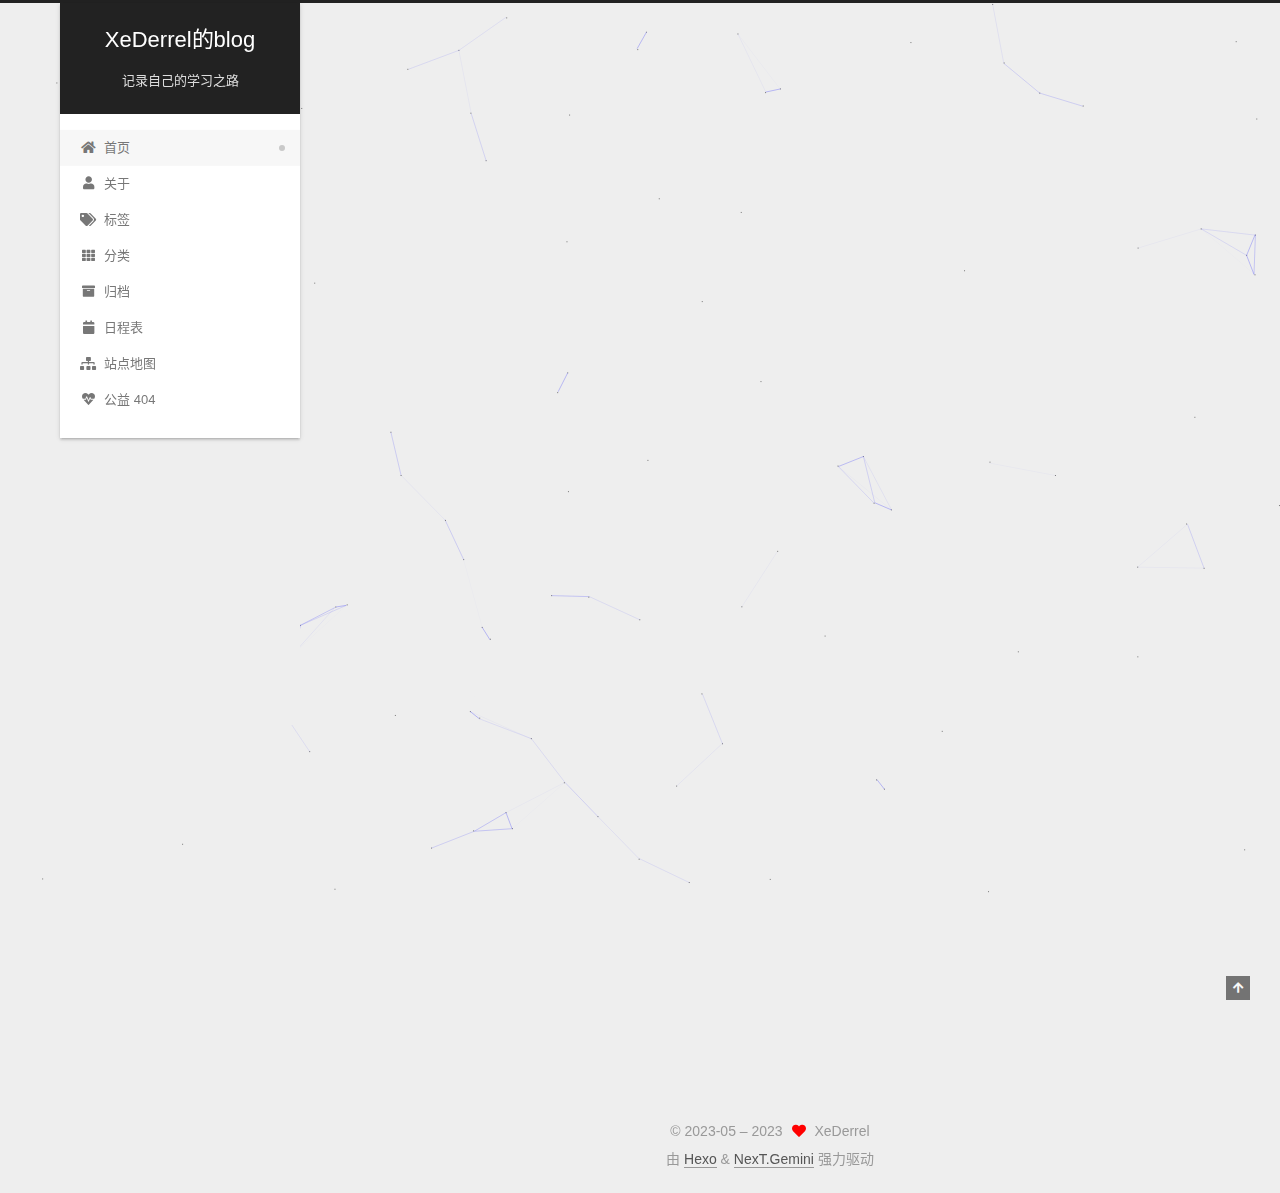
==== commit 5ea95671: "Site updated: 2023-05-08 15:17:24" ====
--- a/index.html
+++ b/index.html
@@ -363,6 +363,8 @@
   </div>
 
   
+  
+  <script color='0,0,255' opacity='0.5' zIndex='-1' count='99' src="/lib/canvas-nest/canvas-nest.min.js"></script>
   <script src="/lib/anime.min.js"></script>
   <script src="/lib/velocity/velocity.min.js"></script>
   <script src="/lib/velocity/velocity.ui.min.js"></script>
--- a/css/main.css
+++ b/css/main.css
@@ -1141,6 +1141,13 @@
   margin: 0 auto;
   max-width: 120px;
   padding: 2px;
+  border-radius: 50%;
+}
+.site-author-image {
+  transition: transform 1s ease-out;
+}
+.site-author-image:hover {
+  transform: rotateZ(360deg);
 }
 .site-author-name {
   color: var(--text-color);
@@ -1168,7 +1175,7 @@
 }
 .links-of-author a::before,
 .links-of-author span.exturl::before {
-  background: #fa3cbb;
+  background: #ed52c7;
   border-radius: 50%;
   content: ' ';
   display: inline-block;
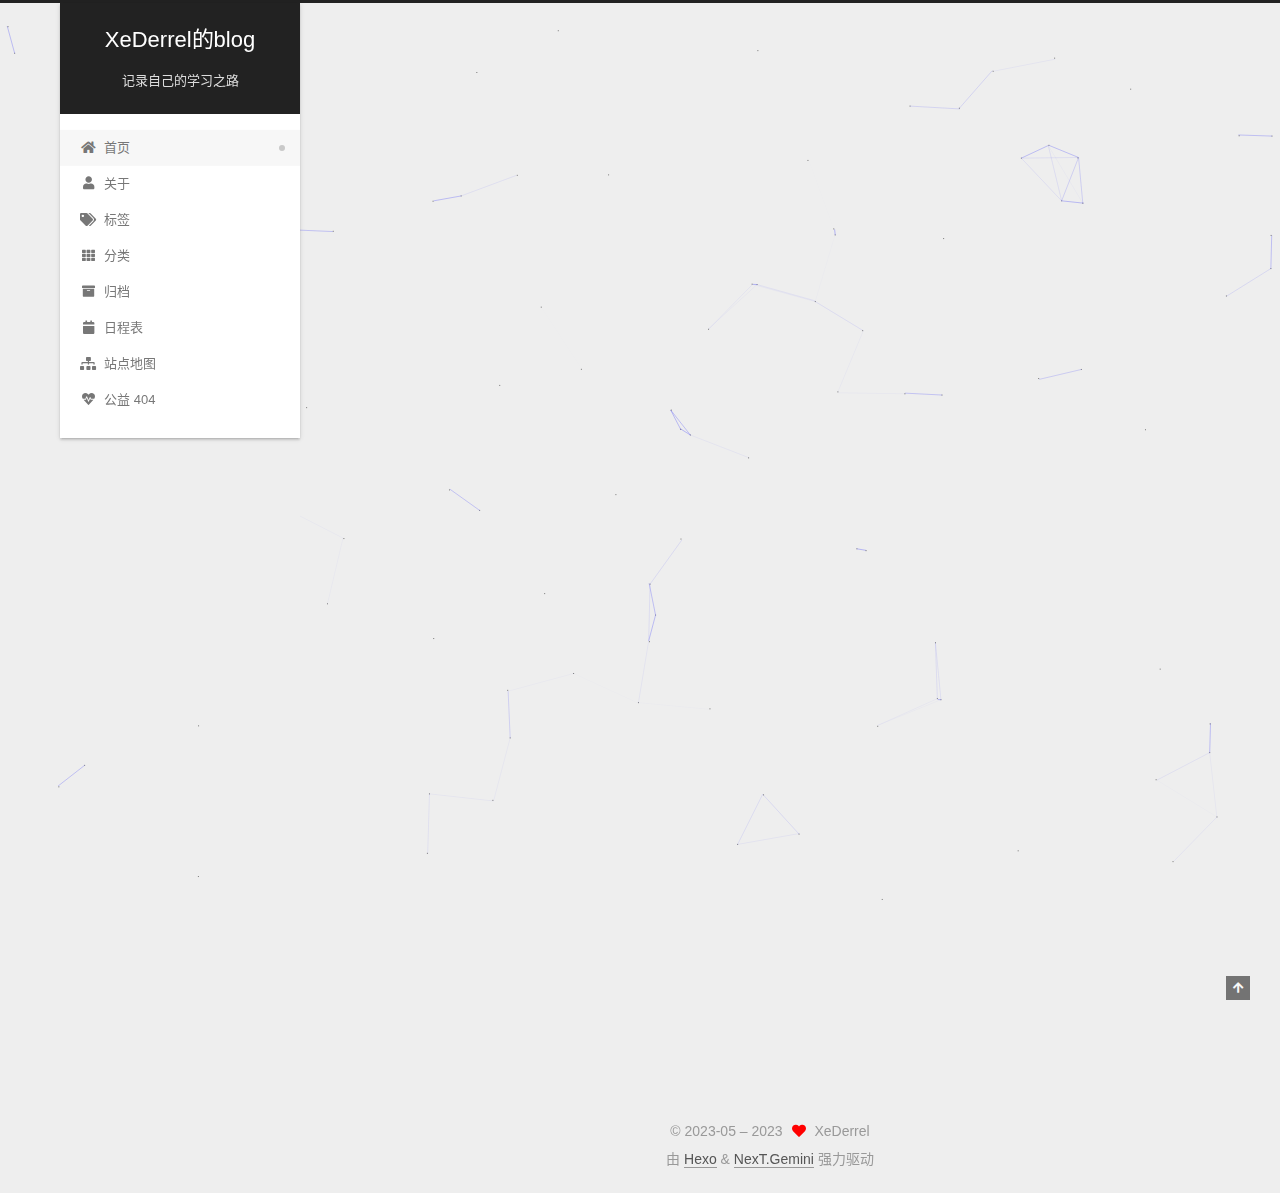
==== commit 24f05f0d: "Site updated: 2023-05-08 15:21:35" ====
--- a/index.html
+++ b/index.html
@@ -17,20 +17,20 @@
 
 <script id="hexo-configurations">
     var NexT = window.NexT || {};
-    var CONFIG = {"hostname":"example.com","root":"/","scheme":"Gemini","version":"7.8.0","exturl":false,"sidebar":{"position":"left","display":"post","padding":18,"offset":12,"onmobile":false},"copycode":{"enable":false,"show_result":false,"style":null},"back2top":{"enable":true,"sidebar":false,"scrollpercent":false},"bookmark":{"enable":false,"color":"#222","save":"auto"},"fancybox":false,"mediumzoom":false,"lazyload":false,"pangu":false,"comments":{"style":"tabs","active":null,"storage":true,"lazyload":false,"nav":null},"algolia":{"hits":{"per_page":10},"labels":{"input_placeholder":"Search for Posts","hits_empty":"We didn't find any results for the search: ${query}","hits_stats":"${hits} results found in ${time} ms"}},"localsearch":{"enable":false,"trigger":"auto","top_n_per_article":1,"unescape":false,"preload":false},"motion":{"enable":true,"async":false,"transition":{"post_block":"fadeIn","post_header":"slideDownIn","post_body":"slideDownIn","coll_header":"slideLeftIn","sidebar":"slideUpIn"}}};
+    var CONFIG = {"hostname":"xederrel.github.io","root":"/","scheme":"Gemini","version":"7.8.0","exturl":false,"sidebar":{"position":"left","display":"post","padding":18,"offset":12,"onmobile":false},"copycode":{"enable":false,"show_result":false,"style":null},"back2top":{"enable":true,"sidebar":false,"scrollpercent":false},"bookmark":{"enable":false,"color":"#222","save":"auto"},"fancybox":false,"mediumzoom":false,"lazyload":false,"pangu":false,"comments":{"style":"tabs","active":null,"storage":true,"lazyload":false,"nav":null},"algolia":{"hits":{"per_page":10},"labels":{"input_placeholder":"Search for Posts","hits_empty":"We didn't find any results for the search: ${query}","hits_stats":"${hits} results found in ${time} ms"}},"localsearch":{"enable":false,"trigger":"auto","top_n_per_article":1,"unescape":false,"preload":false},"motion":{"enable":true,"async":false,"transition":{"post_block":"fadeIn","post_header":"slideDownIn","post_body":"slideDownIn","coll_header":"slideLeftIn","sidebar":"slideUpIn"}}};
   </script>
 
   <meta name="description" content="坚持才是王道，沉淀！！！">
 <meta property="og:type" content="website">
 <meta property="og:title" content="XeDerrel的blog">
-<meta property="og:url" content="http://example.com/index.html">
+<meta property="og:url" content="http://xederrel.github.io/index.html">
 <meta property="og:site_name" content="XeDerrel的blog">
 <meta property="og:description" content="坚持才是王道，沉淀！！！">
 <meta property="og:locale" content="zh_CN">
 <meta property="article:author" content="XeDerrel">
 <meta name="twitter:card" content="summary">
 
-<link rel="canonical" href="http://example.com/">
+<link rel="canonical" href="http://xederrel.github.io/">
 
 
 <script id="page-configurations">
@@ -178,7 +178,7 @@
   
   
   <article itemscope itemtype="http://schema.org/Article" class="post-block" lang="zh-CN">
-    <link itemprop="mainEntityOfPage" href="http://example.com/2023/05/08/hello-world/">
+    <link itemprop="mainEntityOfPage" href="http://xederrel.github.io/2023/05/08/hello-world/">
 
     <span hidden itemprop="author" itemscope itemtype="http://schema.org/Person">
       <meta itemprop="image" content="/images/avatar.gif">
--- a/css/main.css
+++ b/css/main.css
@@ -1175,7 +1175,7 @@
 }
 .links-of-author a::before,
 .links-of-author span.exturl::before {
-  background: #ed52c7;
+  background: #574efb;
   border-radius: 50%;
   content: ' ';
   display: inline-block;
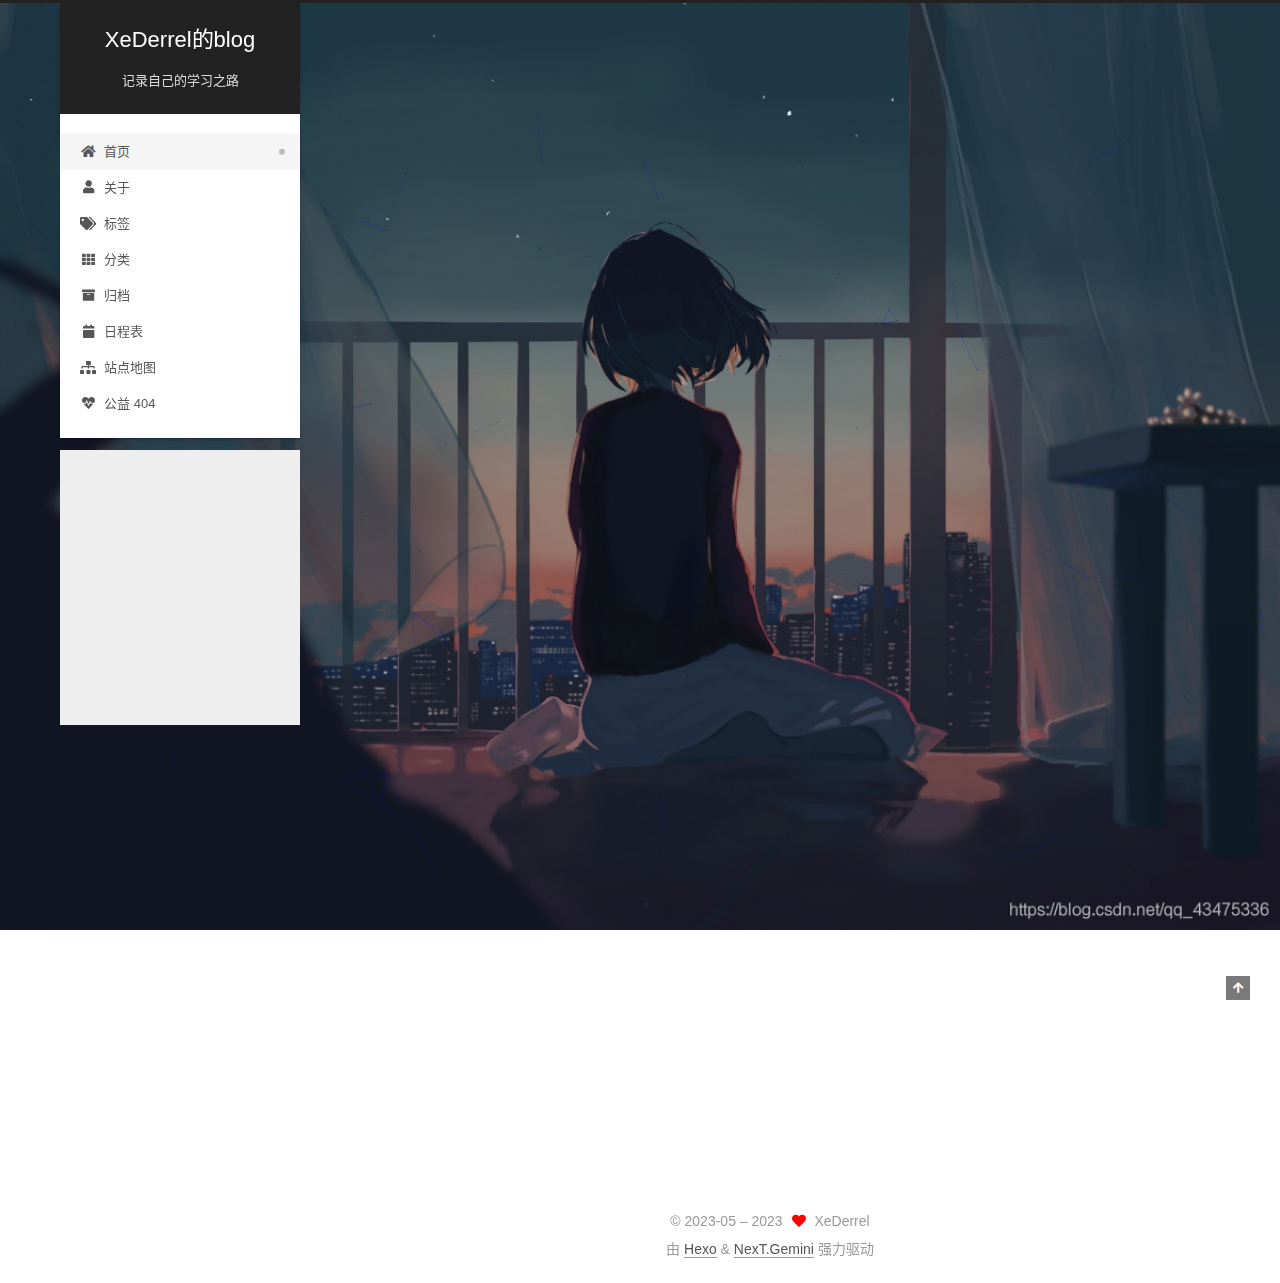
==== commit bd9d7803: "Site updated: 2023-05-08 19:44:29" ====
--- a/index.html
+++ b/index.html
@@ -14,6 +14,8 @@
 
 
 <link rel="stylesheet" href="/lib/font-awesome/css/all.min.css">
+  <link rel="stylesheet" href="/lib/pace/pace-theme-minimal.min.css">
+  <script src="/lib/pace/pace.min.js"></script>
 
 <script id="hexo-configurations">
     var NexT = window.NexT || {};
--- a/css/main.css
+++ b/css/main.css
@@ -1175,7 +1175,7 @@
 }
 .links-of-author a::before,
 .links-of-author span.exturl::before {
-  background: #574efb;
+  background: #884f75;
   border-radius: 50%;
   content: ' ';
   display: inline-block;
@@ -1549,18 +1549,17 @@
   margin-top: 40px;
   text-align: center;
 }
-.use-motion .post-block,
+.use-motion .post-block {
+  opacity: 0;
+  margin-top: 60px;
+  margin-bottom: 60px;
+  padding: 25px;
+  background: rgba(255,255,255,0.9) none repeat scroll !important;
+  -webkit-box-shadow: 0 0 5px rgba(202,203,203,0.5);
+  -moz-box-shadow: 0 0 5px rgba(202,203,204,0.5);
+}
 .use-motion .pagination,
 .use-motion .comments {
-  opacity: 0;
-}
-.use-motion .post-header {
-  opacity: 0;
-}
-.use-motion .post-body {
-  opacity: 0;
-}
-.use-motion .collection-header {
   opacity: 0;
 }
 .posts-collapse {
@@ -2570,3 +2569,10 @@
     margin: 8px 0 0;
   }
 }
+body {
+  background: url("/images/background.jpg");
+  background-size: cover;
+  background-repeat: no-repeat;
+  background-attachment: fixed;
+  background-position: 50% 50%;
+}
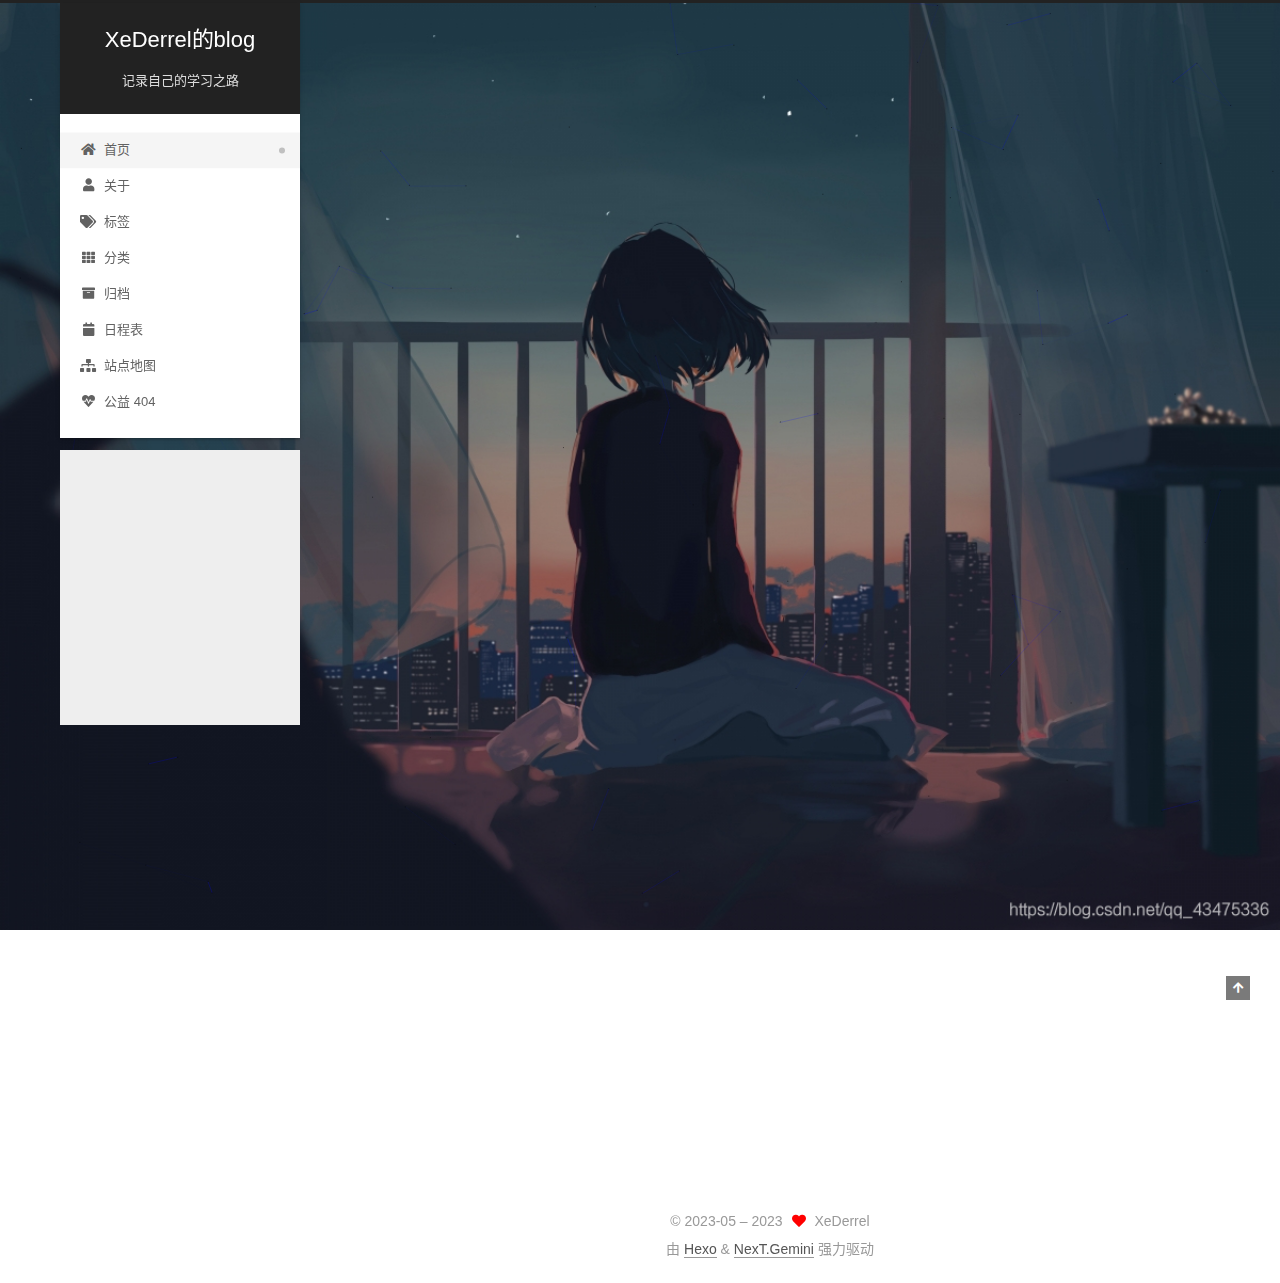
==== commit a22ce58b: "Site updated: 2023-05-08 19:56:00" ====
--- a/index.html
+++ b/index.html
@@ -14,7 +14,7 @@
 
 
 <link rel="stylesheet" href="/lib/font-awesome/css/all.min.css">
-  <link rel="stylesheet" href="/lib/pace/pace-theme-minimal.min.css">
+  <link rel="stylesheet" href="/lib/pace/pace-theme-bounce.min.css">
   <script src="/lib/pace/pace.min.js"></script>
 
 <script id="hexo-configurations">
--- a/css/main.css
+++ b/css/main.css
@@ -1175,7 +1175,7 @@
 }
 .links-of-author a::before,
 .links-of-author span.exturl::before {
-  background: #884f75;
+  background: #88e83c;
   border-radius: 50%;
   content: ' ';
   display: inline-block;
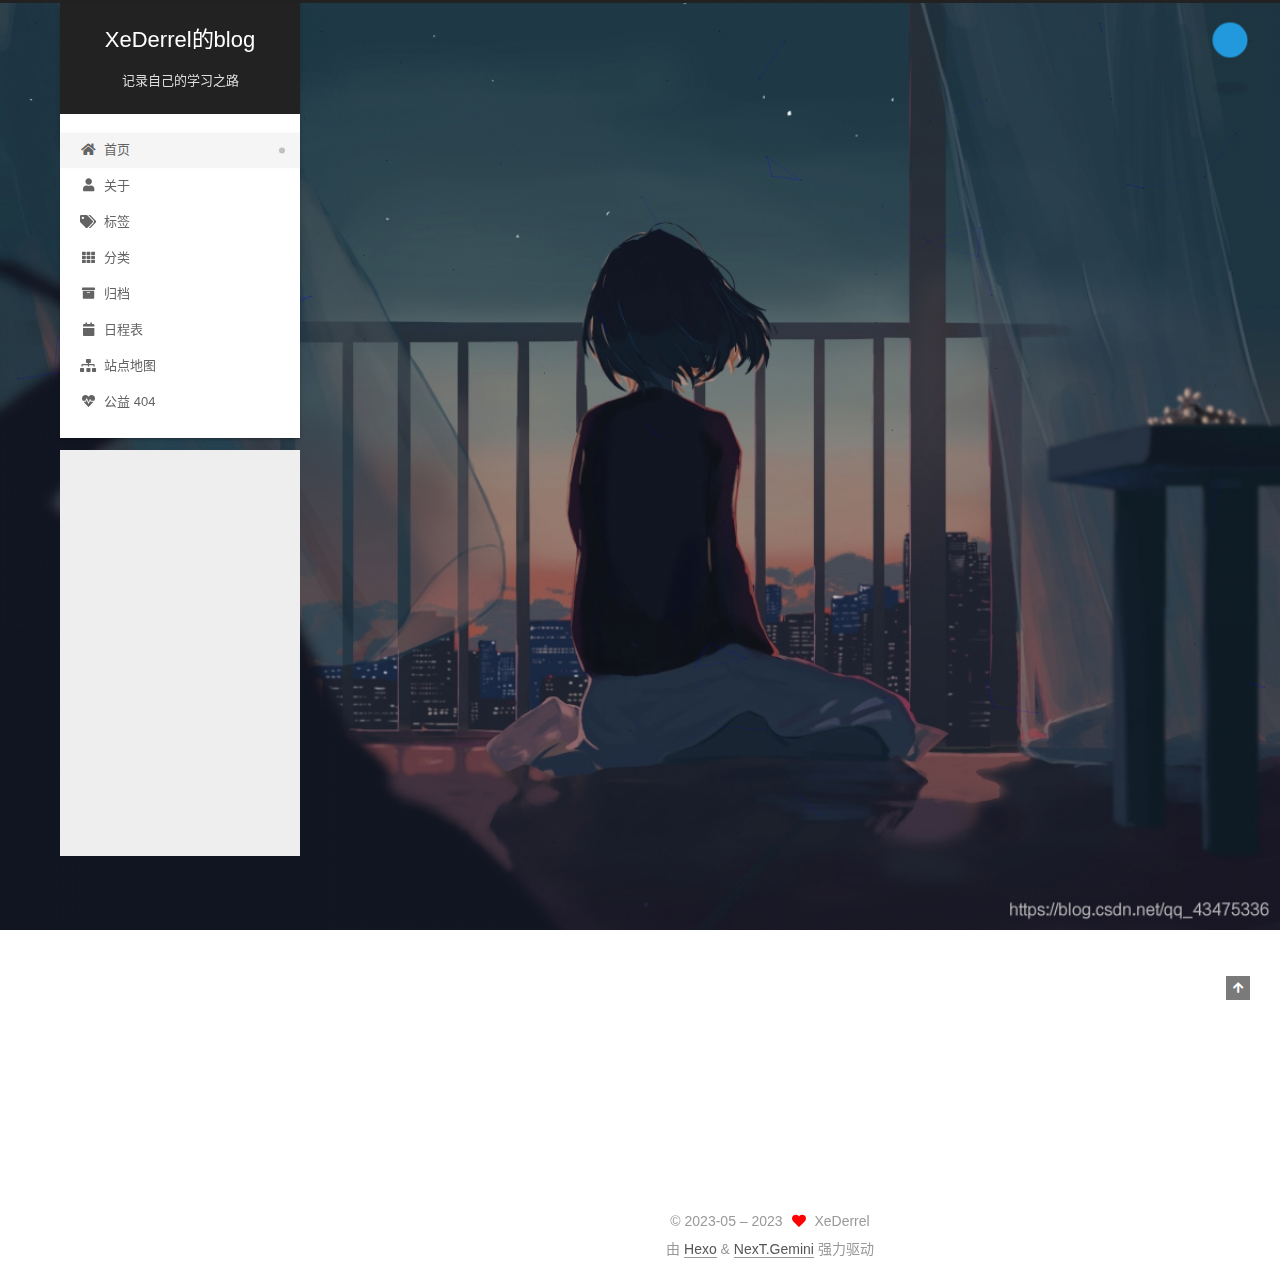
==== commit 519a1566: "Site updated: 2023-05-08 20:20:41" ====
--- a/index.html
+++ b/index.html
@@ -320,8 +320,32 @@
       </div>
   </nav>
 </div>
-
-
+  <div class="links-of-author motion-element">
+      <span class="links-of-author-item">
+        <a href="https://github.com/xebelleDerrel" title="GitHub → https:&#x2F;&#x2F;github.com&#x2F;xebelleDerrel" rel="noopener" target="_blank"><i class="github fa-fw"></i>GitHub</a>
+      </span>
+      <span class="links-of-author-item">
+        <a href="mailto:1635583233@qq.com" title="E-Mail → mailto:1635583233@qq.com" rel="noopener" target="_blank"><i class="envelope fa-fw"></i>E-Mail</a>
+      </span>
+      <span class="links-of-author-item">
+        <a href="https://www.zhihu.com/people/xxx-38-13-61" title="知乎 → https:&#x2F;&#x2F;www.zhihu.com&#x2F;people&#x2F;xxx-38-13-61" rel="noopener" target="_blank"><i class="gratipay fa-fw"></i>知乎</a>
+      </span>
+      <span class="links-of-author-item">
+        <a href="https://blog.csdn.net/chemistryer?type=blog" title="CSDN → https:&#x2F;&#x2F;blog.csdn.net&#x2F;chemistryer?type&#x3D;blog" rel="noopener" target="_blank"><i class="codiepie fa-fw"></i>CSDN</a>
+      </span>
+  </div>
+
+
+  <div class="links-of-blogroll motion-element">
+    <div class="links-of-blogroll-title"><i class="fa fa-link fa-fw"></i>
+      Links
+    </div>
+    <ul class="links-of-blogroll-list">
+        <li class="links-of-blogroll-item">
+          <a href="https://www.programmercarl.com/" title="https:&#x2F;&#x2F;www.programmercarl.com&#x2F;" rel="noopener" target="_blank">代码随想录</a>
+        </li>
+    </ul>
+  </div>
 
       </div>
 
--- a/css/main.css
+++ b/css/main.css
@@ -1175,7 +1175,7 @@
 }
 .links-of-author a::before,
 .links-of-author span.exturl::before {
-  background: #88e83c;
+  background: #7078c8;
   border-radius: 50%;
   content: ' ';
   display: inline-block;
@@ -1561,6 +1561,14 @@
 .use-motion .pagination,
 .use-motion .comments {
   opacity: 0;
+}
+.post-body p a {
+  color: #0593d3;
+  border-bottom: none;
+}
+.post-body p a:hover {
+  color: #0477ab;
+  text-decoration: underline;
 }
 .posts-collapse {
   margin-left: 35px;
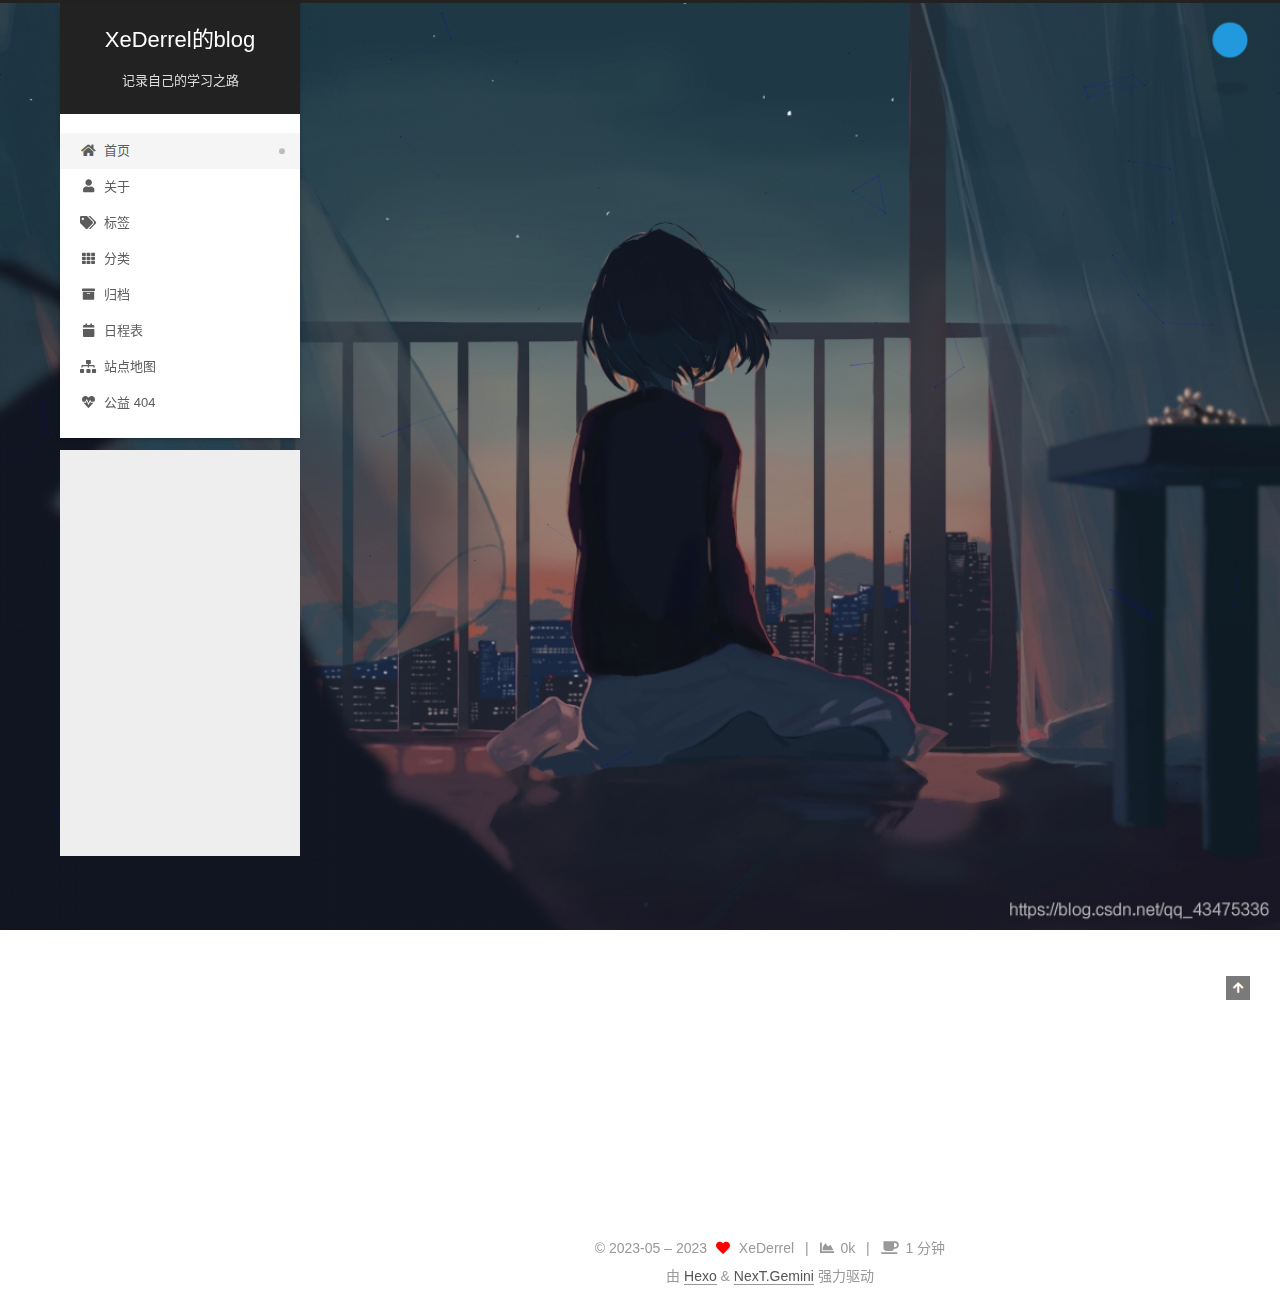
==== commit e49022a9: "Site updated: 2023-05-08 22:30:53" ====
--- a/index.html
+++ b/index.html
@@ -207,7 +207,21 @@
               <time title="创建时间：2023-05-08 13:26:46" itemprop="dateCreated datePublished" datetime="2023-05-08T13:26:46+08:00">2023-05-08</time>
             </span>
 
-          
+          <br>
+            <span class="post-meta-item" title="本文字数">
+              <span class="post-meta-item-icon">
+                <i class="far fa-file-word"></i>
+              </span>
+                <span class="post-meta-item-text">本文字数：</span>
+              <span>367</span>
+            </span>
+            <span class="post-meta-item" title="阅读时长">
+              <span class="post-meta-item-icon">
+                <i class="far fa-clock"></i>
+              </span>
+                <span class="post-meta-item-text">阅读时长 &asymp;</span>
+              <span>1 分钟</span>
+            </span>
 
         </div>
       </header>
@@ -371,6 +385,16 @@
     <i class="fa fa-heart"></i>
   </span>
   <span class="author" itemprop="copyrightHolder">XeDerrel</span>
+    <span class="post-meta-divider">|</span>
+    <span class="post-meta-item-icon">
+      <i class="fa fa-chart-area"></i>
+    </span>
+    <span title="站点总字数">0k</span>
+    <span class="post-meta-divider">|</span>
+    <span class="post-meta-item-icon">
+      <i class="fa fa-coffee"></i>
+    </span>
+    <span title="站点阅读时长">1 分钟</span>
 </div>
   <div class="powered-by">由 <a href="https://hexo.io/" class="theme-link" rel="noopener" target="_blank">Hexo</a> & <a href="https://theme-next.org/" class="theme-link" rel="noopener" target="_blank">NexT.Gemini</a> 强力驱动
   </div>
--- a/css/main.css
+++ b/css/main.css
@@ -1175,7 +1175,7 @@
 }
 .links-of-author a::before,
 .links-of-author span.exturl::before {
-  background: #7078c8;
+  background: #ff462e;
   border-radius: 50%;
   content: ' ';
   display: inline-block;
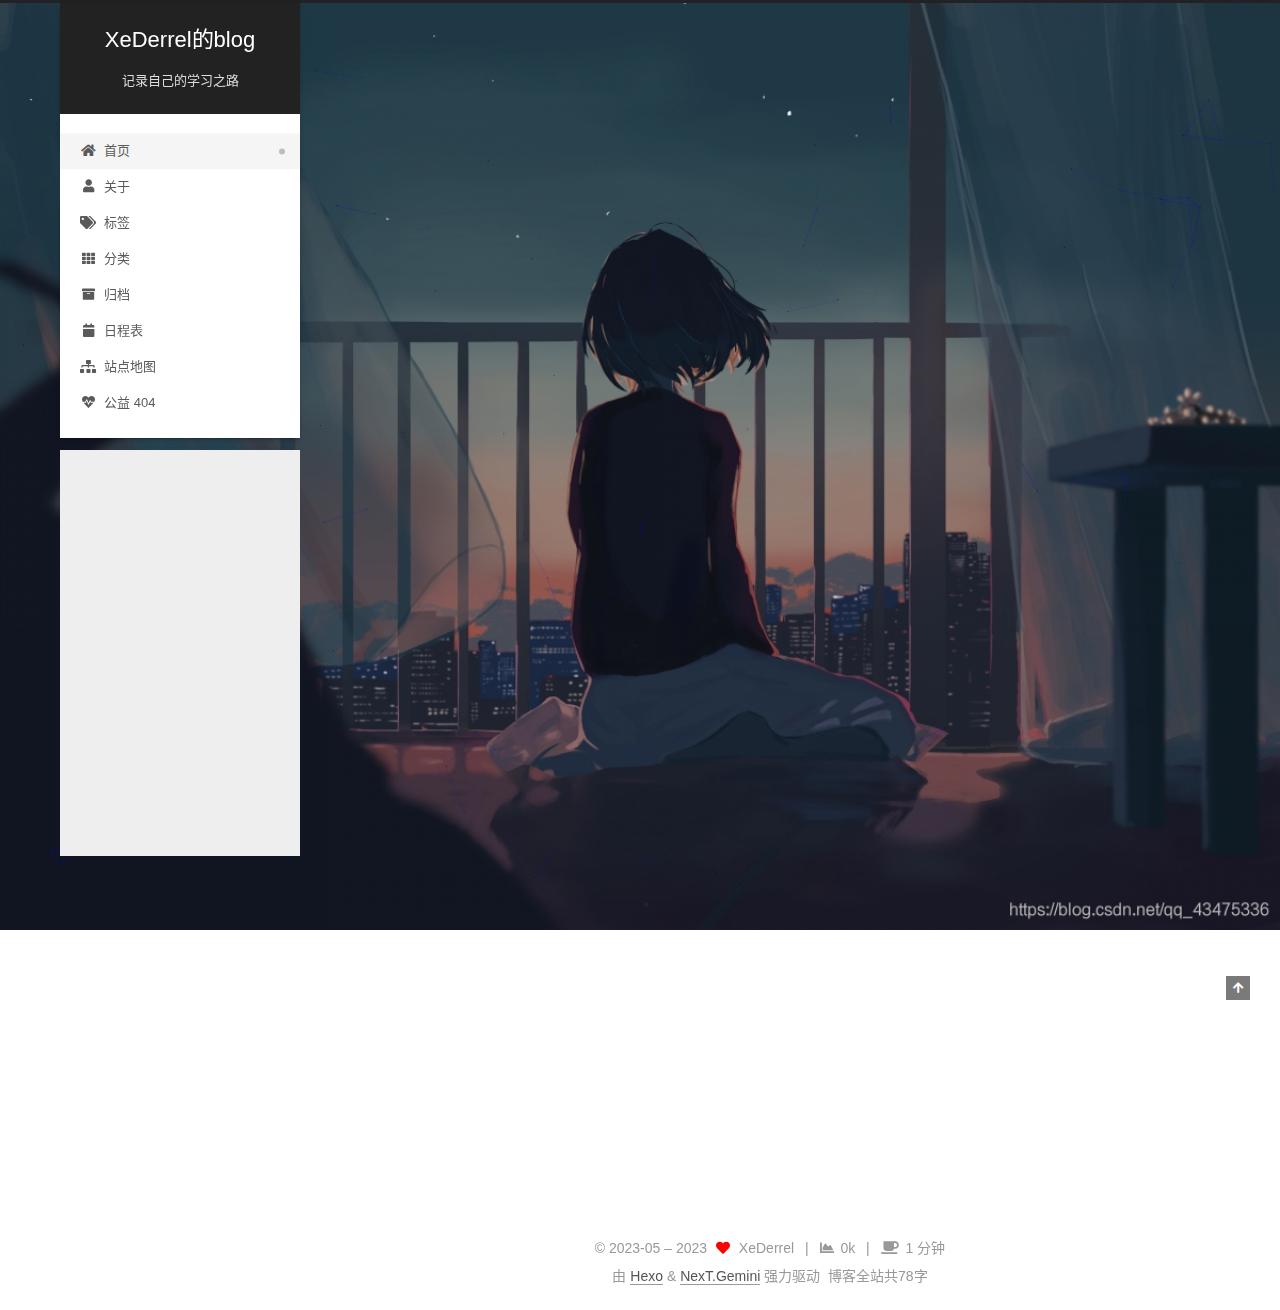
==== commit 7378bbd3: "Site updated: 2023-05-08 22:48:54" ====
--- a/index.html
+++ b/index.html
@@ -251,6 +251,8 @@
 
     
     
+    
+
     
       <footer class="post-footer">
         <div class="post-eof"></div>
@@ -399,6 +401,11 @@
   <div class="powered-by">由 <a href="https://hexo.io/" class="theme-link" rel="noopener" target="_blank">Hexo</a> & <a href="https://theme-next.org/" class="theme-link" rel="noopener" target="_blank">NexT.Gemini</a> 强力驱动
   </div>
 
+<div class="theme-info">
+  <div class="powered-by"></div>
+  <span class="post-count">博客全站共78字</span>
+</div>
+
         
 
 
--- a/css/main.css
+++ b/css/main.css
@@ -1175,7 +1175,7 @@
 }
 .links-of-author a::before,
 .links-of-author span.exturl::before {
-  background: #ff462e;
+  background: #9e96ff;
   border-radius: 50%;
   content: ' ';
   display: inline-block;
